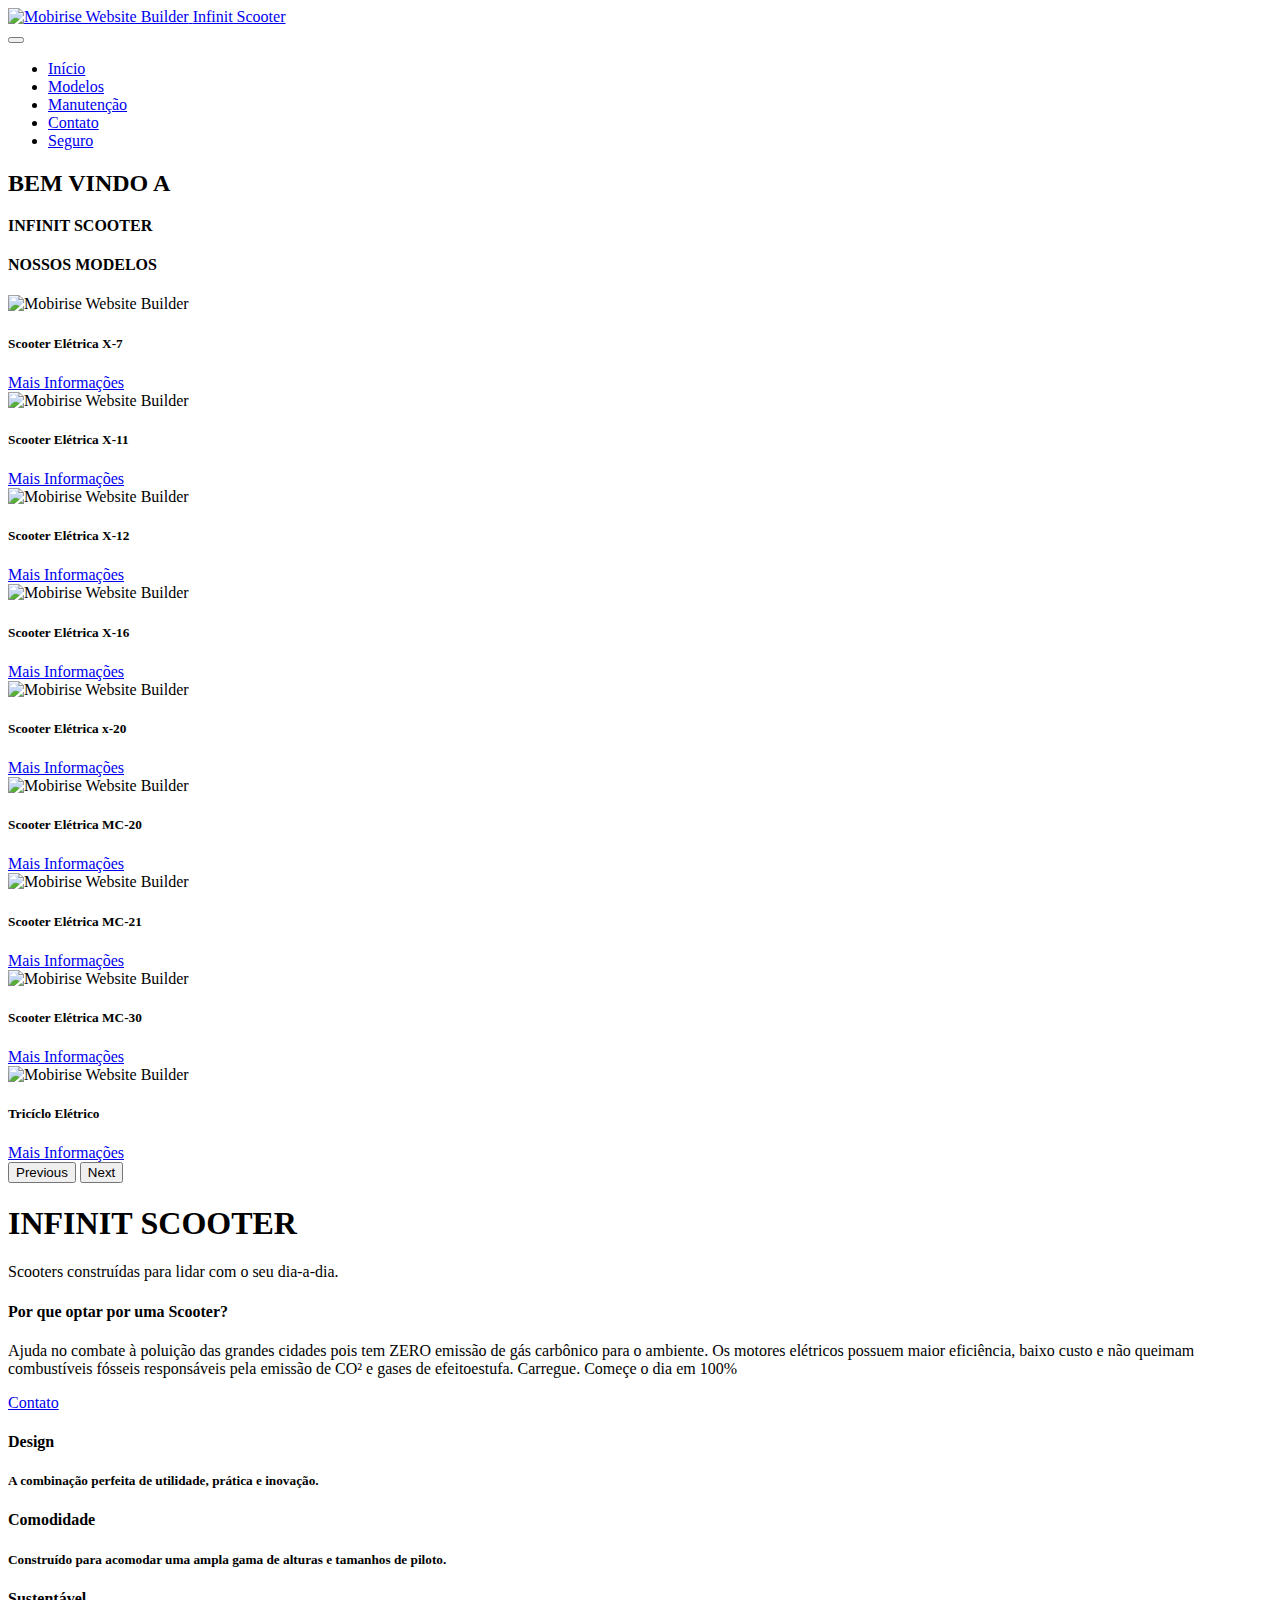
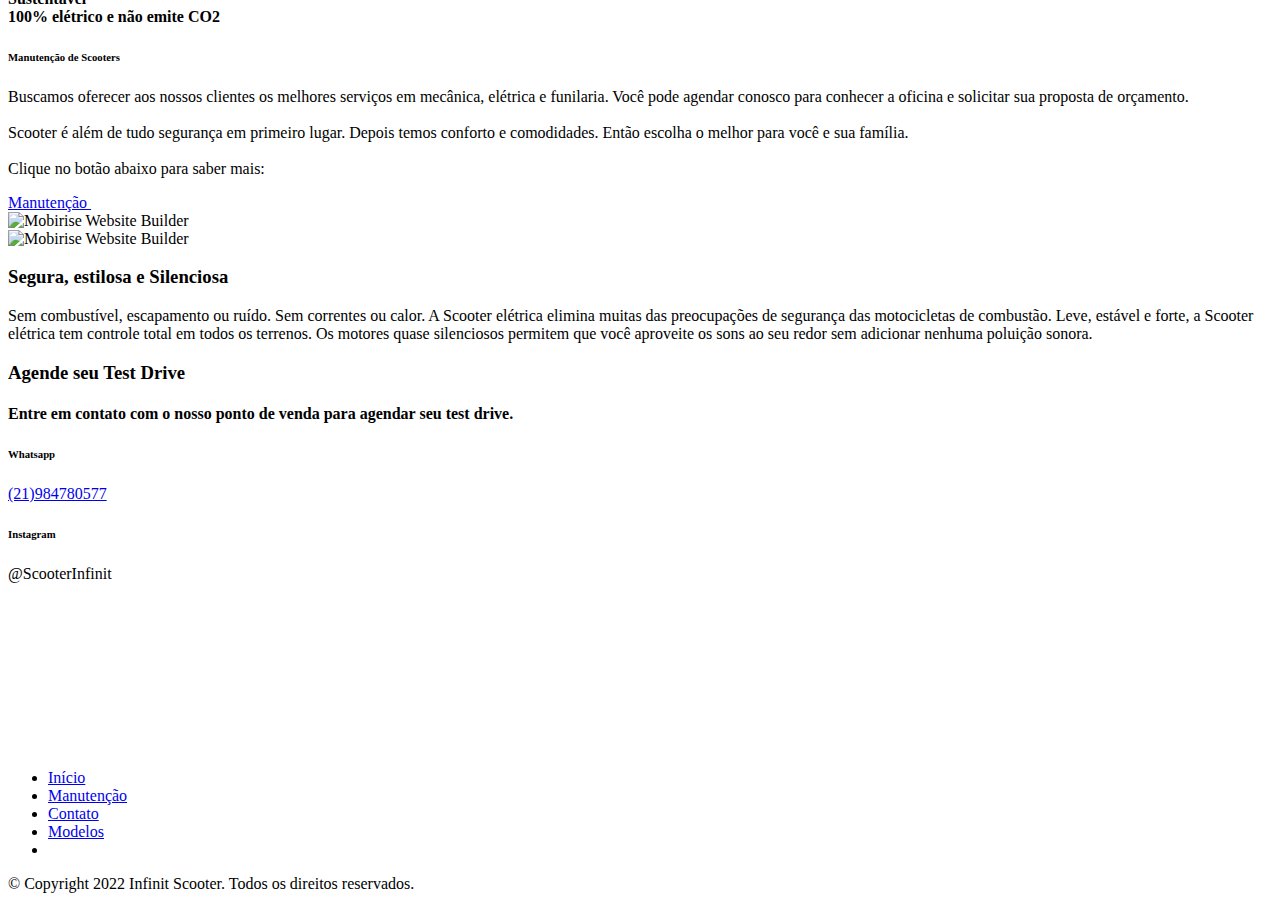
==== index.html @ 5f6ff012 "Add files via upload" ====
<!DOCTYPE html>
<html  >
<head>
  <meta charset="UTF-8">
  <meta http-equiv="X-UA-Compatible" content="IE=edge">
  <meta name="generator" content="Mobirise v5.6.13, mobirise.com">
  <meta name="twitter:card" content="summary_large_image"/>
  <meta name="twitter:image:src" content="">
  <meta property="og:image" content="">
  <meta name="twitter:title" content="Infinit Scooter | Vendas e Consertos">
  <meta name="viewport" content="width=device-width, initial-scale=1, minimum-scale=1">
  <link rel="shortcut icon" href="assets/images/android-icon-121x121.png" type="image/x-icon">
  <meta name="description" content="">
  
  
  <title>Infinit Scooter | Vendas e Consertos</title>
  <link rel="stylesheet" href="assets/web/assets/mobirise-icons2/mobirise2.css">
  <link rel="stylesheet" href="assets/web/assets/mobirise-icons/mobirise-icons.css">
  <link rel="stylesheet" href="assets/bootstrap/css/bootstrap.min.css">
  <link rel="stylesheet" href="assets/bootstrap/css/bootstrap-grid.min.css">
  <link rel="stylesheet" href="assets/bootstrap/css/bootstrap-reboot.min.css">
  <link rel="stylesheet" href="assets/parallax/jarallax.css">
  <link rel="stylesheet" href="assets/animatecss/animate.css">
  <link rel="stylesheet" href="assets/dropdown/css/style.css">
  <link rel="stylesheet" href="assets/socicon/css/styles.css">
  <link rel="stylesheet" href="assets/theme/css/style.css">
  <link rel="preload" href="https://fonts.googleapis.com/css?family=Open+Sans:300,400,500,600,700,800,300i,400i,500i,600i,700i,800i&display=swap" as="style" onload="this.onload=null;this.rel='stylesheet'">
  <noscript><link rel="stylesheet" href="https://fonts.googleapis.com/css?family=Open+Sans:300,400,500,600,700,800,300i,400i,500i,600i,700i,800i&display=swap"></noscript>
  <link rel="preload" href="https://fonts.googleapis.com/css?family=Dosis:200,300,400,500,600,700,800&display=swap" as="style" onload="this.onload=null;this.rel='stylesheet'">
  <noscript><link rel="stylesheet" href="https://fonts.googleapis.com/css?family=Dosis:200,300,400,500,600,700,800&display=swap"></noscript>
  <link rel="preload" as="style" href="assets/mobirise/css/mbr-additional.css"><link rel="stylesheet" href="assets/mobirise/css/mbr-additional.css" type="text/css">
  
  
  
  
</head>
<body>
  
  <section data-bs-version="5.1" class="menu menu3 cid-tmgauwqMKj" once="menu" id="menu3-9u">
    
    <nav class="navbar navbar-dropdown navbar-fixed-top navbar-expand-lg">
        <div class="container-fluid">
            <div class="navbar-brand">
                <span class="navbar-logo">
                    <a href="index.html">
                        <img src="assets/images/android-icon-121x121.png" alt="Mobirise Website Builder" style="height: 3.8rem;">
                    </a>
                </span>
                <span class="navbar-caption-wrap"><a class="navbar-caption text-black text-primary display-7" href="index.html">Infinit Scooter</a></span>
            </div>
            <button class="navbar-toggler" type="button" data-toggle="collapse" data-bs-toggle="collapse" data-target="#navbarSupportedContent" data-bs-target="#navbarSupportedContent" aria-controls="navbarNavAltMarkup" aria-expanded="false" aria-label="Toggle navigation">
                <div class="hamburger">
                    <span></span>
                    <span></span>
                    <span></span>
                    <span></span>
                </div>
            </button>
            <div class="collapse navbar-collapse" id="navbarSupportedContent">
                <ul class="navbar-nav nav-dropdown nav-right" data-app-modern-menu="true"><li class="nav-item"><a class="nav-link link text-black text-primary display-4" href="index.html">Início</a></li><li class="nav-item"><a class="nav-link link text-black text-primary display-4" href="modelos.html">Modelos</a></li>
                    <li class="nav-item"><a class="nav-link link text-black text-primary display-4" href="manutencao.html">Manutenção</a></li>
                    <li class="nav-item"><a class="nav-link link text-black text-primary display-4" href="contato.html">Contato</a>
                    </li><li class="nav-item"><a class="nav-link link text-black text-primary display-4" href="seguro.html">Seguro</a></li></ul>
                <div class="icons-menu">
                    <a class="iconfont-wrapper" href="modelos.html">
                        <span class="p-2 mbr-iconfont mobi-mbri-cart-add mobi-mbri"></span>
                    </a>
                    <a class="iconfont-wrapper" href="https://api.whatsapp.com/send?phone=21984780577&text=Ol%C3%A1%2C%20Gostaria%20de%20Tirar%20Algumas%20D%C3%BAvidas!%20">
                        <span class="p-2 mbr-iconfont socicon-whatsapp socicon"></span>
                    </a>
                    <a class="iconfont-wrapper" href="https://www.instagram.com/scooterinfinit/" target="_blank">
                        <span class="p-2 mbr-iconfont socicon-instagram socicon"></span>
                    </a>
                    
                </div>
                
            </div>
        </div>
    </nav>
</section>

<section data-bs-version="5.1" class="header2 cid-thflBVlGKm mbr-fullscreen" data-bg-video="https://vimeo.com/753649200" id="header2-m">

    

    <div class="mbr-fallback-image disabled"></div>
    <div class="mbr-overlay" style="opacity: 0.3; background-color: rgb(0, 0, 0);"></div>

    <div class="container-fluid">
        <div class="row">
            <div class="col-12 col-lg-5">
                
                <h2 class="mbr-section-subtitle mbr-fonts-style mb-3 display-1"><strong>BEM VINDO A</strong></h2>
                <p class="mbr-text mbr-fonts-style display-1"><strong>INFINIT SCOOTER</strong></p>
                
            </div>
        </div>
    </div>
</section>

<section data-bs-version="5.1" class="slider4 mbr-embla cid-thfmlFxyRv" id="slider4-r">
    
    
    <div class="position-relative text-center">
        <div class="mbr-section-head">
            <h4 class="mbr-section-title mbr-fonts-style align-center mb-0 display-5">
                <strong>NOSSOS MODELOS</strong></h4>
            
        </div>
        <div class="embla mt-4" data-skip-snaps="true" data-align="center" data-contain-scroll="trimSnaps" data-loop="true" data-auto-play="true" data-auto-play-interval="10" data-draggable="true">
            <div class="embla__viewport container-fluid">
                <div class="embla__container">
                    <div class="embla__slide slider-image item active" style="margin-left: 0rem; margin-right: 0rem;">
                        <div class="slide-content">
                            <div class="item-wrapper">
                                <div class="item-img">
                                    <img src="assets/images/3-2-640x640.png" alt="Mobirise Website Builder" data-slide-to="0" data-bs-slide-to="0">
                                </div>
                            </div>
                            <div class="item-content">
                                <h5 class="item-title mbr-fonts-style display-7"><strong>Scooter Elétrica X-7</strong></h5>
                                
                                
                            </div>
                            <div class="mbr-section-btn item-footer mt-2"><a href="Scooter Elétrica X-7.html" class="btn item-btn btn-black display-7">Mais Informações</a></div>
                        </div>
                    </div><div class="embla__slide slider-image item" style="margin-left: 0rem; margin-right: 0rem;">
                        <div class="slide-content">
                            <div class="item-wrapper">
                                <div class="item-img">
                                    <img src="assets/images/7-2-640x640.png" alt="Mobirise Website Builder" data-slide-to="1" data-bs-slide-to="1">
                                </div>
                            </div>
                            <div class="item-content">
                                <h5 class="item-title mbr-fonts-style display-7"><strong>Scooter Elétrica X-11</strong></h5>
                                
                                
                            </div>
                            <div class="mbr-section-btn item-footer mt-2"><a href="Scooter Elétrica X-11.html" class="btn item-btn btn-black display-7">Mais Informações</a></div>
                        </div>
                    </div><div class="embla__slide slider-image item" style="margin-left: 0rem; margin-right: 0rem;">
                        <div class="slide-content">
                            <div class="item-wrapper">
                                <div class="item-img">
                                    <img src="assets/images/8-1-640x640.png" alt="Mobirise Website Builder" data-slide-to="2" data-bs-slide-to="2">
                                </div>
                            </div>
                            <div class="item-content">
                                <h5 class="item-title mbr-fonts-style display-7"><strong>Scooter Elétrica X-12</strong></h5>
                                
                                
                            </div>
                            <div class="mbr-section-btn item-footer mt-2"><a href="Scooter Elétrica X-12.html" class="btn item-btn btn-black display-7">Mais Informações</a></div>
                        </div>
                    </div><div class="embla__slide slider-image item" style="margin-left: 0rem; margin-right: 0rem;">
                        <div class="slide-content">
                            <div class="item-wrapper">
                                <div class="item-img">
                                    <img src="assets/images/design-sem-nome-2-1080x1080.png" alt="Mobirise Website Builder" data-slide-to="3" data-bs-slide-to="3">
                                </div>
                            </div>
                            <div class="item-content">
                                <h5 class="item-title mbr-fonts-style display-7"><strong>Scooter Elétrica X-16</strong></h5>
                                
                                
                            </div>
                            <div class="mbr-section-btn item-footer mt-2"><a href="Scooter elétrica x-16.html" class="btn item-btn btn-black display-7">Mais Informações</a></div>
                        </div>
                    </div><div class="embla__slide slider-image item" style="margin-left: 0rem; margin-right: 0rem;">
                        <div class="slide-content">
                            <div class="item-wrapper">
                                <div class="item-img">
                                    <img src="assets/images/carrossel-640x640.png" alt="Mobirise Website Builder" data-slide-to="4" data-bs-slide-to="4">
                                </div>
                            </div>
                            <div class="item-content">
                                <h5 class="item-title mbr-fonts-style display-7"><strong>Scooter Elétrica x-20</strong></h5>
                                
                                
                            </div>
                            <div class="mbr-section-btn item-footer mt-2"><a href="Scooter Elétrica X-20.html" class="btn item-btn btn-black display-7">Mais Informações</a></div>
                        </div>
                    </div><div class="embla__slide slider-image item" style="margin-left: 0rem; margin-right: 0rem;">
                        <div class="slide-content">
                            <div class="item-wrapper">
                                <div class="item-img">
                                    <img src="assets/images/carrossel-1-640x640.png" alt="Mobirise Website Builder" data-slide-to="5" data-bs-slide-to="5">
                                </div>
                            </div>
                            <div class="item-content">
                                <h5 class="item-title mbr-fonts-style display-7"><strong>Scooter Elétrica MC-20</strong></h5>
                                
                                
                            </div>
                            <div class="mbr-section-btn item-footer mt-2"><a href="Scooter Elétrica MC-20.html" class="btn item-btn btn-black display-7">Mais Informações</a></div>
                        </div>
                    </div><div class="embla__slide slider-image item" style="margin-left: 0rem; margin-right: 0rem;">
                        <div class="slide-content">
                            <div class="item-wrapper">
                                <div class="item-img">
                                    <img src="assets/images/carrossel-2-640x640.png" alt="Mobirise Website Builder" data-slide-to="6" data-bs-slide-to="6">
                                </div>
                            </div>
                            <div class="item-content">
                                <h5 class="item-title mbr-fonts-style display-7"><strong>Scooter Elétrica MC-21</strong></h5>
                                
                                
                            </div>
                            <div class="mbr-section-btn item-footer mt-2"><a href="Scooter Elétrica MC-21.html" class="btn item-btn btn-black display-7">Mais Informações</a></div>
                        </div>
                    </div><div class="embla__slide slider-image item" style="margin-left: 0rem; margin-right: 0rem;">
                        <div class="slide-content">
                            <div class="item-wrapper">
                                <div class="item-img">
                                    <img src="assets/images/design-sem-nome-640x640.png" alt="Mobirise Website Builder" data-slide-to="7" data-bs-slide-to="7">
                                </div>
                            </div>
                            <div class="item-content">
                                <h5 class="item-title mbr-fonts-style display-7"><strong>Scooter Elétrica MC-30</strong></h5>
                                
                                
                            </div>
                            <div class="mbr-section-btn item-footer mt-2"><a href="Scooter Elétrica MC-30.html" class="btn item-btn btn-black display-7">Mais Informações</a></div>
                        </div>
                    </div><div class="embla__slide slider-image item" style="margin-left: 0rem; margin-right: 0rem;">
                        <div class="slide-content">
                            <div class="item-wrapper">
                                <div class="item-img">
                                    <img src="assets/images/carrossel-3-640x640.png" alt="Mobirise Website Builder" data-slide-to="8" data-bs-slide-to="8">
                                </div>
                            </div>
                            <div class="item-content">
                                <h5 class="item-title mbr-fonts-style display-7"><strong>Tricíclo Elétrico</strong></h5>
                                
                                
                            </div>
                            <div class="mbr-section-btn item-footer mt-2"><a href="Triciclo.html" class="btn item-btn btn-black display-7">Mais Informações</a></div>
                        </div>
                    </div>
                    
                    
                    
                </div>
            </div>
            <button class="embla__button embla__button--prev">
                <span class="mobi-mbri mobi-mbri-arrow-prev mbr-iconfont" aria-hidden="true"></span>
                <span class="sr-only visually-hidden visually-hidden">Previous</span>
            </button>
            <button class="embla__button embla__button--next">
                <span class="mobi-mbri mobi-mbri-arrow-next mbr-iconfont" aria-hidden="true"></span>
                <span class="sr-only visually-hidden visually-hidden">Next</span>
            </button>
        </div>
    </div>
</section>

<section data-bs-version="5.1" class="header7 cid-ti6SDFR7Tj mbr-fullscreen mbr-parallax-background" id="header7-65">

    

    
    <div class="mbr-overlay" style="opacity: 0.3; background-color: rgb(0, 0, 0);"></div>

    <div class="text-right container">
        <div class="row">
            <div class="col-12 col-lg-5">
                <h1 class="mbr-section-title mbr-fonts-style mb-3 display-1"><strong>INFINIT&nbsp;</strong><strong>SCOOTER</strong></h1>
                
                <p class="mbr-text mbr-fonts-style display-5">Scooters construídas para lidar com o seu dia-a-dia.</p>
                
            </div>
        </div>
    </div>
</section>

<section data-bs-version="5.1" class="features12 cid-ti742BkW5O" id="features13-66">

    

    
    
    <div class="container">
        <div class="row justify-content-center">
            <div class="col-12 col-lg-6">
                <div class="card-wrapper">
                    <div class="card-box align-left">
                        <h4 class="card-title mbr-fonts-style mb-4 display-1">
                            <strong>Por que optar por uma Scooter?</strong></h4>
                        <p class="mbr-text mbr-fonts-style mb-4 display-7">Ajuda no combate à poluição das grandes cidades pois tem ZERO emissão de gás carbônico para o ambiente. Os motores elétricos possuem maior eficiência, baixo custo e não queimam combustíveis fósseis responsáveis pela emissão de CO² e gases de efeitoestufa. Carregue. Começe o dia em 100%</p>
                        <div class="mbr-section-btn"><a class="btn btn-warning display-4" href="https://api.whatsapp.com/send?phone=21984780577&text=Ol%C3%A1%2C%20Gostaria%20de%20Tirar%20Algumas%20D%C3%BAvidas!%20" target="_blank">Contato</a></div>
                    </div>
                </div>
            </div>
            <div class="col-12 col-lg-6">
                <div class="item mbr-flex">
                    <div class="icon-box">
                        <span class="mbr-iconfont mobi-mbri-growing-chart mobi-mbri" style="color: rgb(255, 225, 97); fill: rgb(255, 225, 97);"></span>
                    </div>
                    <div class="text-box">
                        <h4 class="icon-title mbr-black mbr-fonts-style display-7">
                            <strong>Design</strong></h4>
                        <h5 class="icon-text mbr-black mbr-fonts-style display-4">A combinação perfeita de utilidade, prática e inovação.</h5>
                    </div>
                </div>
                <div class="item mbr-flex">
                    <div class="icon-box">
                        <span class="mbr-iconfont mobi-mbri-edit-2 mobi-mbri" style="color: rgb(255, 225, 97); fill: rgb(255, 225, 97);"></span>
                    </div>
                    <div class="text-box">
                        <h4 class="icon-title mbr-black mbr-fonts-style display-7">
                            <strong>Comodidade</strong></h4>
                        <h5 class="icon-text mbr-black mbr-fonts-style display-4">Construído para acomodar uma ampla gama de alturas e tamanhos de piloto.</h5>
                    </div>
                </div>
                <div class="item mbr-flex">
                    <div class="icon-box">
                        <span class="mbr-iconfont mobi-mbri-globe mobi-mbri" style="color: rgb(255, 225, 97); fill: rgb(255, 225, 97);"></span>
                    </div>
                    <div class="text-box">
                        <h4 class="icon-title mbr-black mbr-fonts-style display-7">
                            <strong>Sustentável</strong><br>100% elétrico e não emite CO2</h4>
                        <h5 class="icon-text mbr-black mbr-fonts-style display-4"><div></div></h5>
                    </div>
                </div>
            </div>
        </div>
    </div>
</section>

<section data-bs-version="5.1" class="features18 cid-thfmeOblBK" id="features19-q">

    

    
    
    <div class="container">
        <div class="row justify-content-center">
            <div class="card col-12 col-lg">
                <div class="card-wrapper">
                    <h6 class="card-title mbr-fonts-style mb-4 display-5"><strong>Manutenção de Scooters</strong></h6>
                    <p class="mbr-text mbr-fonts-style display-7">Buscamos oferecer aos nossos clientes os melhores serviços em mecânica, elétrica e funilaria. Você pode agendar conosco para conhecer a oficina e solicitar sua proposta de orçamento.
<br>
<br>Scooter é além de tudo segurança em primeiro lugar. Depois temos conforto e comodidades. Então escolha o melhor para você e sua família.
<br>
<br>Clique no botão abaixo para saber mais:</p>
                    <div class="mbr-section-btn"><a class="btn btn-warning display-4" href="manutencao.html"><span class="mbri-setting mbr-iconfont mbr-iconfont-btn" style="color: rgb(10, 8, 1);"></span>Manutenção&nbsp;</a></div>
                </div>
            </div>
            <div class="col-12 col-lg-5">
                <div class="image-wrapper">
                    <img src="assets/images/716jhklmfzl.-ac-sx679-679x679.jpg" alt="Mobirise Website Builder">
                </div>
            </div>
        </div>
    </div>
</section>

<section data-bs-version="5.1" class="image1 cid-ti77DA9Vzo" id="image1-68">
    

    
    

    <div>
        <div class="row align-items-center">
            <div class="col-12 col-lg-6">
                <div class="image-wrapper">
                    <img src="assets/images/d-nq-np-893098-mlb41588814934-042020-o-500x500.jpg" alt="Mobirise Website Builder">
                    
                </div>
            </div>
            <div class="col-12 col-lg-4">
                <div class="text-wrapper">
                    <h3 class="mbr-section-title mbr-fonts-style mb-3 display-5"><strong>Segura, estilosa e Silenciosa</strong></h3>
                    <p class="mbr-text mbr-fonts-style display-7">
                        Sem combustível, escapamento ou ruído. Sem correntes ou calor. A Scooter elétrica elimina muitas das preocupações de segurança das motocicletas de combustão. Leve, estável e forte, a Scooter elétrica tem controle total em todos os terrenos.&nbsp;Os motores quase silenciosos permitem que você aproveite os sons ao seu redor sem adicionar nenhuma poluição sonora.</p>
                </div>
            </div>
        </div>
    </div>
</section>

<section data-bs-version="5.1" class="contacts3 map1 cid-tiyXCeeW8g" id="contacts3-8s">

    

    
    
    <div class="container">
        <div class="mbr-section-head">
            <h3 class="mbr-section-title mbr-fonts-style align-center mb-0 display-5">
                <strong>Agende seu Test Drive</strong></h3>
            <h4 class="mbr-section-subtitle mbr-fonts-style align-center mb-0 mt-2 display-2">Entre em contato com o nosso ponto de venda para agendar seu test drive.</h4>
        </div>
        <div class="row justify-content-center mt-4">
            <div class="card col-12 col-md-6">
                <div class="card-wrapper">
                    <div class="image-wrapper">
                        <a href="https://api.whatsapp.com/send?phone=21984780577&text=Ol%C3%A1%2C%20Gostaria%20de%20Tirar%20Algumas%20D%C3%BAvidas!%20"><span class="mbr-iconfont socicon-whatsapp socicon" style="color: rgb(230, 198, 59); fill: rgb(230, 198, 59);"></span></a>
                    </div>
                    <div class="text-wrapper">
                        <h6 class="card-title mbr-fonts-style mb-1 display-5">
                            <strong>Whatsapp</strong></h6>
                        <p class="mbr-text mbr-fonts-style display-7"><a href="https://api.whatsapp.com/send?phone=21984780577&text=Ol%C3%A1%2C%20Gostaria%20de%20Tirar%20Algumas%20D%C3%BAvidas!%20" class="text-black" target="_blank">(21)984780577</a></p>
                    </div>
                </div>
                <div class="card-wrapper">
                    <div class="image-wrapper">
                        <span class="mbr-iconfont socicon-instagram socicon" style="color: rgb(230, 198, 59); fill: rgb(230, 198, 59);"></span>
                    </div>
                    <div class="text-wrapper">
                        <h6 class="card-title mbr-fonts-style mb-1 display-5">
                            <strong>Instagram</strong></h6>
                        <p class="mbr-text mbr-fonts-style display-7">@ScooterInfinit</p>
                    </div>
                </div>
            </div>
            <div class="map-wrapper col-12 col-md-6">
                <div class="google-map"><iframe frameborder="0" style="border:0" src="https://www.google.com/maps/embed/v1/place?key=AIzaSyDk89J4FSunMF33ruMVWJaJht_Ro0kvoXs&amp;q=-22.936117299267167, -43.38261225497747" allowfullscreen=""></iframe></div>
            </div>
        </div>
    </div>
</section>

<section data-bs-version="5.1" class="footer3 cid-tizXRCRn0K" once="footers" id="footer3-94">

    

    

    <div class="container">
        <div class="media-container-row align-center mbr-white">
            <div class="row row-links">
                <ul class="foot-menu">
                    
                    
                    
                    
                    
                <li class="foot-menu-item mbr-fonts-style display-7"><a href="index.html" class="text-info">Início</a></li><li class="foot-menu-item mbr-fonts-style display-7"><a href="manutencao.html" class="text-info">Manutenção</a></li><li class="foot-menu-item mbr-fonts-style display-7"><a href="contato.html" class="text-white">Contato</a></li><li class="foot-menu-item mbr-fonts-style display-7"><a href="modelos.html" class="text-white">Modelos</a></li><li class="foot-menu-item mbr-fonts-style display-7"></li></ul>
            </div>
            <div class="row social-row">
                <div class="social-list align-right pb-2">
                    
                    
                    
                    
                    
                    
                <div class="soc-item">
                        <a href="https://api.whatsapp.com/send?phone=21984780577&text=Ol%C3%A1%2C%20Gostaria%20de%20Tirar%20Algumas%20D%C3%BAvidas!%20" target="_blank">
                            <span class="mbr-iconfont mbr-iconfont-social socicon-whatsapp socicon" style="color: rgb(230, 198, 59); fill: rgb(230, 198, 59);"></span>
                        </a>
                    </div><div class="soc-item">
                        <a href="https://www.instagram.com/scooterinfinit/" target="_blank">
                            <span class="mbr-iconfont mbr-iconfont-social socicon-instagram socicon" style="color: rgb(230, 198, 59); fill: rgb(230, 198, 59);"></span>
                        </a>
                    </div></div>
            </div>
            <div class="row row-copirayt">
                <p class="mbr-text mb-0 mbr-fonts-style mbr-white align-center display-7">
                    © Copyright 2022 Infinit Scooter. Todos os direitos reservados.
                </p>
            </div>
        </div>
    </div>
    <section class="display-7" >

        <a href="https://mobiri.se/286851e" >
        <p style="margin: 0;text-align: center;" class="display-7"></p>
        <a href="https://mobirise.com/%22%3E%22%3E
    </section>

    <script src="assets/bootstrap/js/bootstrap.bundle.min.js"></script>
    <script src="assets/parallax/jarallax.js"></script>
    <script src="assets/smoothscroll/smooth-scroll.js"></script>
    <script src="assets/ytplayer/index.js"></script>
    <script src="assets/vimeoplayer/player.js"></script>
    <script src="assets/dropdown/js/navbar-dropdown.js"></script>
    <script src="assets/embla/embla.min.js"></script>
    <script src="assets/embla/script.js"></script>
    <script src="assets/theme/js/script.js"></script>
    <script src="assets/bootstrap/js/bootstrap.bundle.min.js"></script>

</body>

</html>
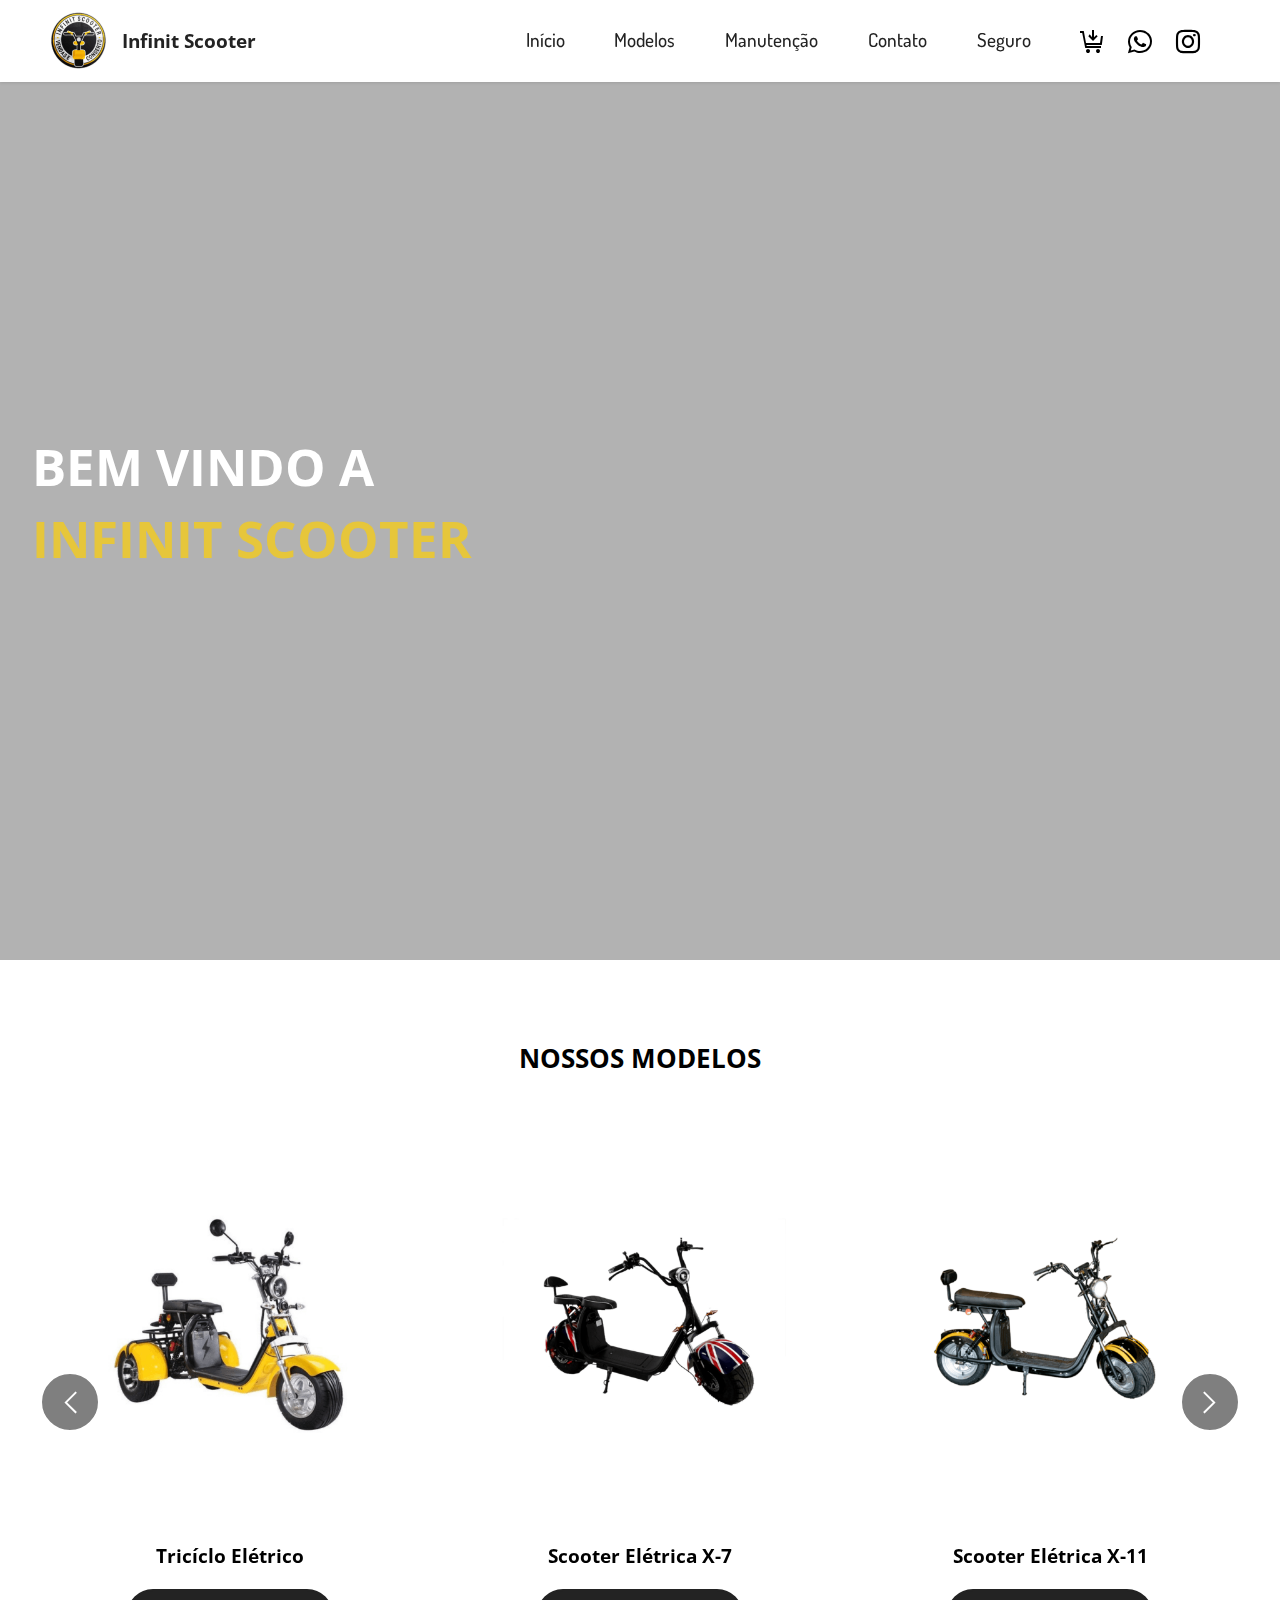
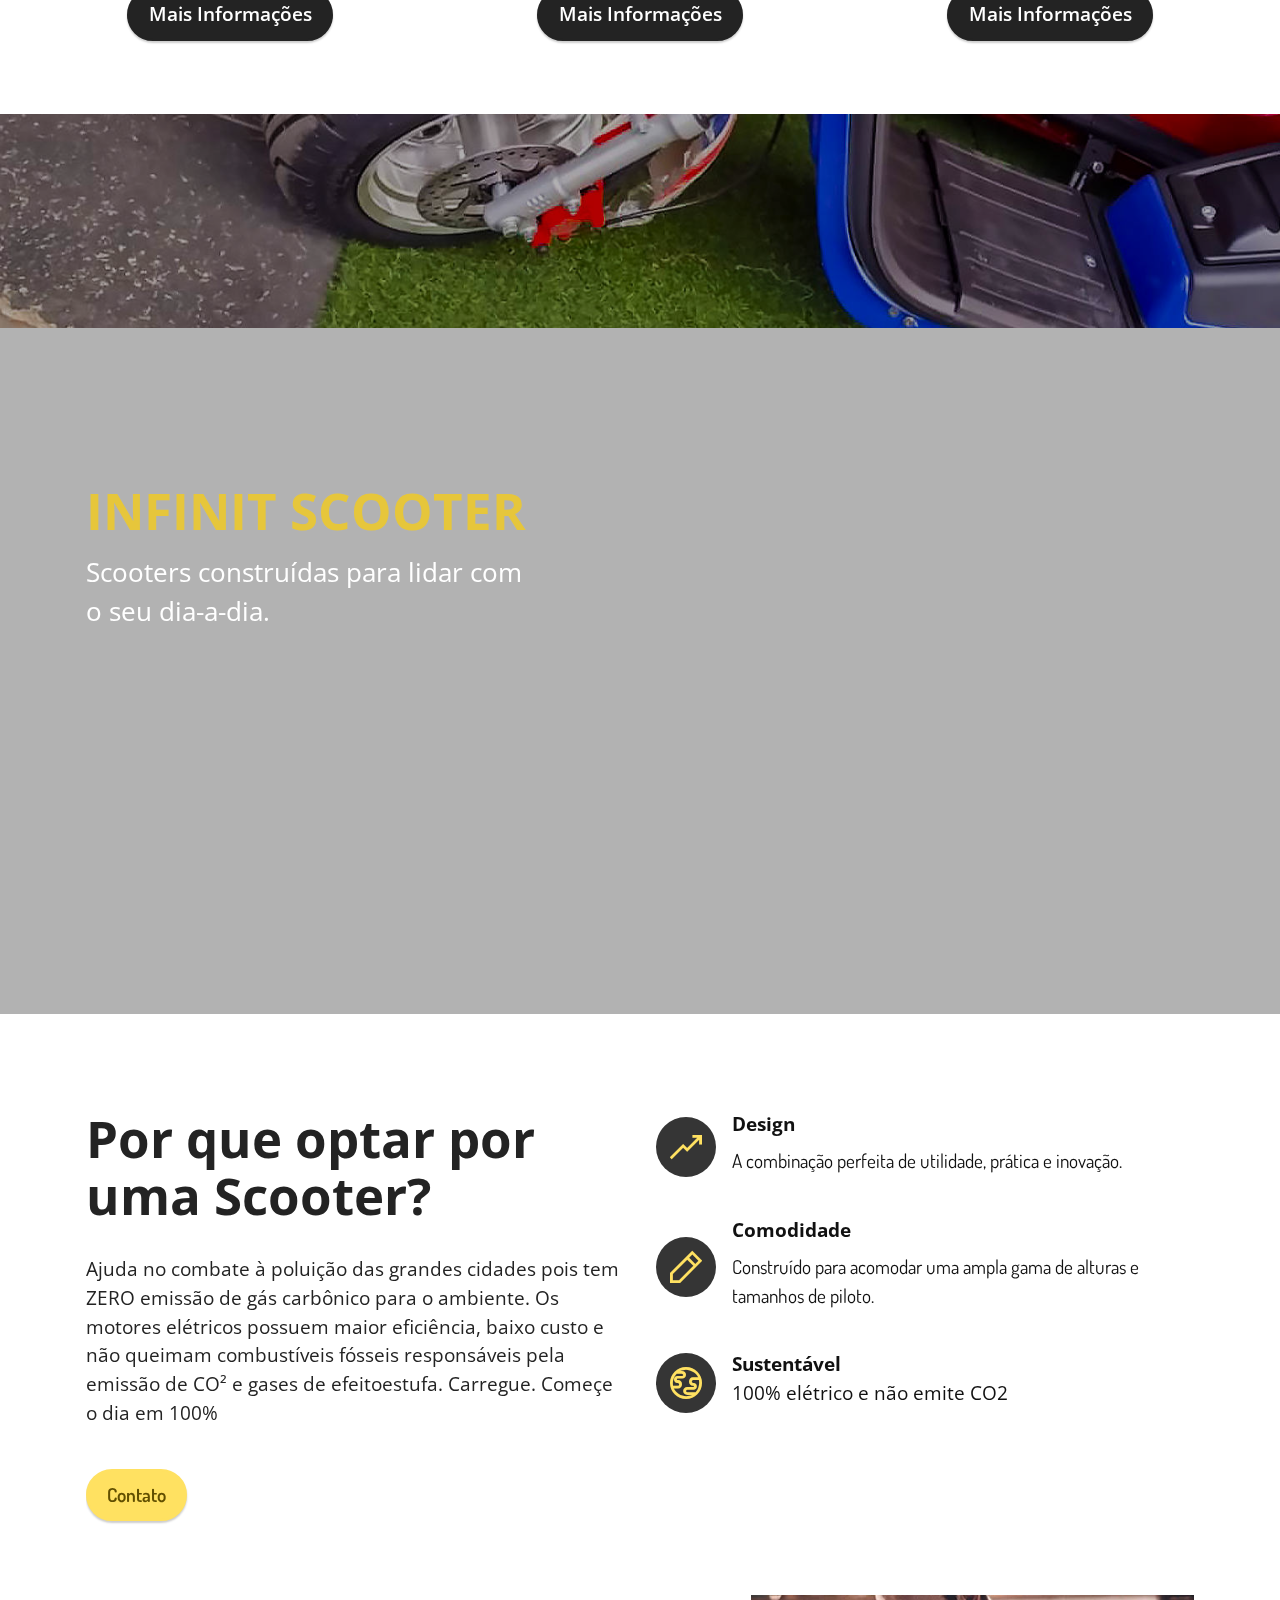
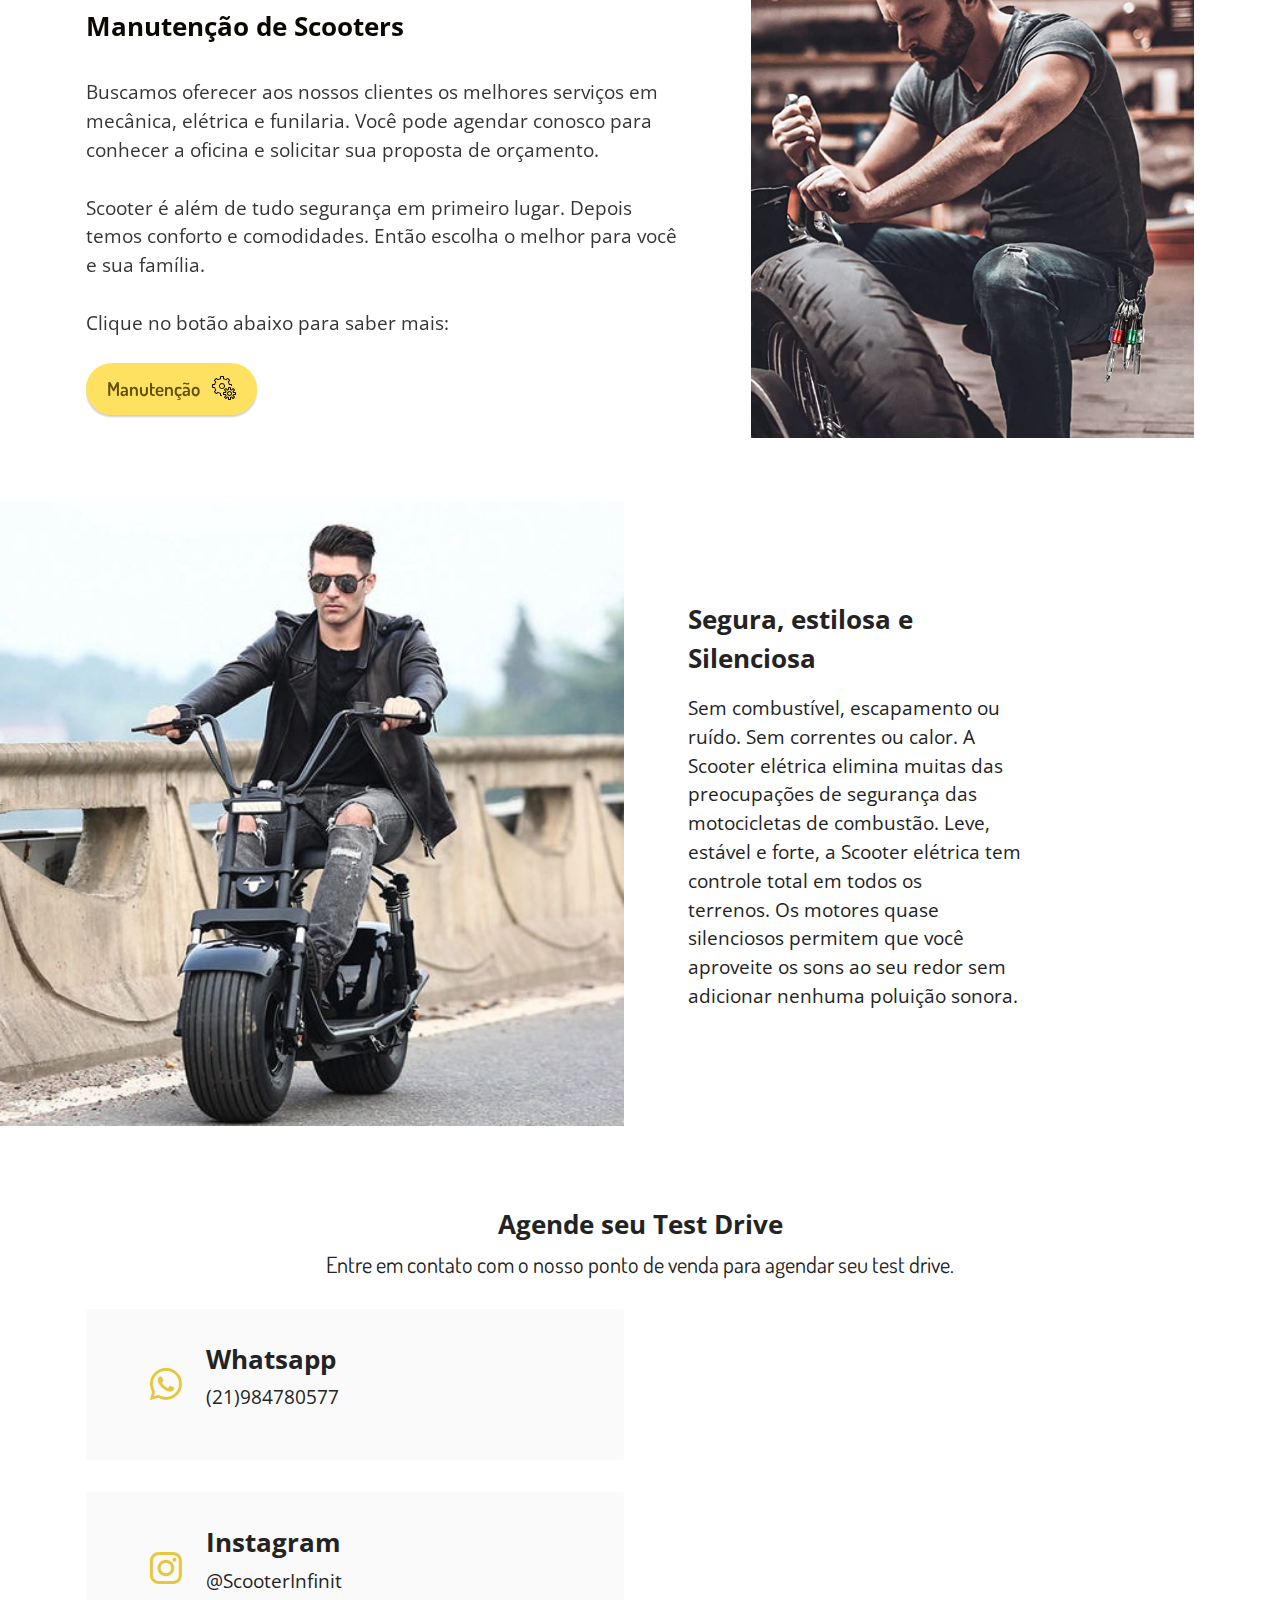
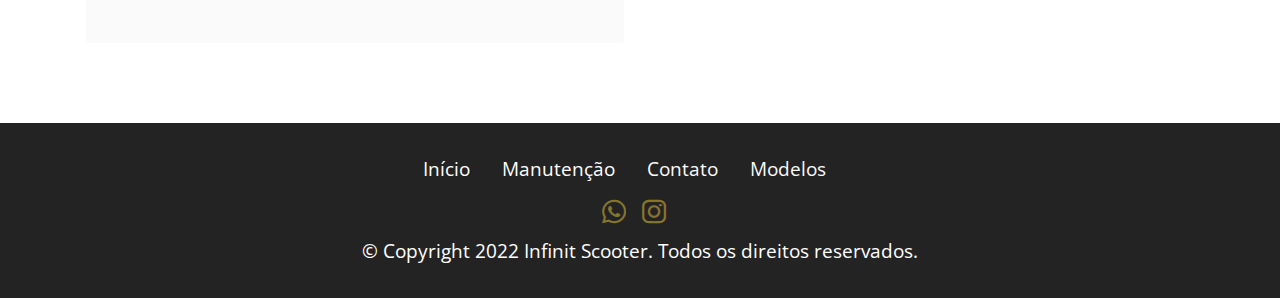
==== commit bf7e3f9d: "Update index.html" ====
--- a/index.html
+++ b/index.html
@@ -29,7 +29,34 @@
   <link rel="preload" href="https://fonts.googleapis.com/css?family=Dosis:200,300,400,500,600,700,800&display=swap" as="style" onload="this.onload=null;this.rel='stylesheet'">
   <noscript><link rel="stylesheet" href="https://fonts.googleapis.com/css?family=Dosis:200,300,400,500,600,700,800&display=swap"></noscript>
   <link rel="preload" as="style" href="assets/mobirise/css/mbr-additional.css"><link rel="stylesheet" href="assets/mobirise/css/mbr-additional.css" type="text/css">
-  
+  <!-- Start of Async Drift Code -->
+<script>
+"use strict";
+
+!function() {
+  var t = window.driftt = window.drift = window.driftt || [];
+  if (!t.init) {
+    if (t.invoked) return void (window.console && console.error && console.error("Drift snippet included twice."));
+    t.invoked = !0, t.methods = [ "identify", "config", "track", "reset", "debug", "show", "ping", "page", "hide", "off", "on" ], 
+    t.factory = function(e) {
+      return function() {
+        var n = Array.prototype.slice.call(arguments);
+        return n.unshift(e), t.push(n), t;
+      };
+    }, t.methods.forEach(function(e) {
+      t[e] = t.factory(e);
+    }), t.load = function(t) {
+      var e = 3e5, n = Math.ceil(new Date() / e) * e, o = document.createElement("script");
+      o.type = "text/javascript", o.async = !0, o.crossorigin = "anonymous", o.src = "https://js.driftt.com/include/" + n + "/" + t + ".js";
+      var i = document.getElementsByTagName("script")[0];
+      i.parentNode.insertBefore(o, i);
+    };
+  }
+}();
+drift.SNIPPET_VERSION = '0.3.1';
+drift.load('cwwneymirr89');
+</script>
+<!-- End of Async Drift Code -->
   
   
   
@@ -484,4 +511,4 @@
 
 </body>
 
-</html>+</html>
--- a/assets/web/assets/mobirise-icons2/mobirise2.css
+++ b/assets/web/assets/mobirise-icons2/mobirise2.css
@@ -0,0 +1,498 @@
+@font-face {
+  font-family: 'Moririse2';
+  font-display: swap;
+  src:  url('mobirise2.eot?f2bix4');
+  src:  url('mobirise2.eot?f2bix4#iefix') format('embedded-opentype'),
+    url('mobirise2.ttf?f2bix4') format('truetype'),
+    url('mobirise2.woff?f2bix4') format('woff'),
+    url('mobirise2.svg?f2bix4#mobirise2') format('svg');
+  font-weight: normal;
+  font-style: normal;
+}
+
+[class^="mobi-"], [class*=" mobi-"] {
+  /* use !important to prevent issues with browser extensions that change fonts */
+  font-family: 'Moririse2' !important;
+  speak: none;
+  font-style: normal;
+  font-weight: normal;
+  font-variant: normal;
+  text-transform: none;
+  line-height: 1;
+
+  /* Better Font Rendering =========== */
+  -webkit-font-smoothing: antialiased;
+  -moz-osx-font-smoothing: grayscale;
+}
+
+.mobi-mbri-add-submenu:before {
+  content: "\e900";
+}
+.mobi-mbri-alert:before {
+  content: "\e901";
+}
+.mobi-mbri-align-center:before {
+  content: "\e902";
+}
+.mobi-mbri-align-justify:before {
+  content: "\e903";
+}
+.mobi-mbri-align-left:before {
+  content: "\e904";
+}
+.mobi-mbri-align-right:before {
+  content: "\e905";
+}
+.mobi-mbri-android:before {
+  content: "\e906";
+}
+.mobi-mbri-apple:before {
+  content: "\e907";
+}
+.mobi-mbri-arrow-down:before {
+  content: "\e908";
+}
+.mobi-mbri-arrow-next:before {
+  content: "\e909";
+}
+.mobi-mbri-arrow-prev:before {
+  content: "\e90a";
+}
+.mobi-mbri-arrow-up:before {
+  content: "\e90b";
+}
+.mobi-mbri-bold:before {
+  content: "\e90c";
+}
+.mobi-mbri-bookmark:before {
+  content: "\e90d";
+}
+.mobi-mbri-bootstrap:before {
+  content: "\e90e";
+}
+.mobi-mbri-briefcase:before {
+  content: "\e90f";
+}
+.mobi-mbri-browse:before {
+  content: "\e910";
+}
+.mobi-mbri-bulleted-list:before {
+  content: "\e911";
+}
+.mobi-mbri-calendar:before {
+  content: "\e912";
+}
+.mobi-mbri-camera:before {
+  content: "\e913";
+}
+.mobi-mbri-cart-add:before {
+  content: "\e914";
+}
+.mobi-mbri-cart-full:before {
+  content: "\e915";
+}
+.mobi-mbri-cash:before {
+  content: "\e916";
+}
+.mobi-mbri-change-style:before {
+  content: "\e917";
+}
+.mobi-mbri-chat:before {
+  content: "\e918";
+}
+.mobi-mbri-clock:before {
+  content: "\e919";
+}
+.mobi-mbri-close:before {
+  content: "\e91a";
+}
+.mobi-mbri-cloud:before {
+  content: "\e91b";
+}
+.mobi-mbri-code:before {
+  content: "\e91c";
+}
+.mobi-mbri-contact-form:before {
+  content: "\e91d";
+}
+.mobi-mbri-credit-card:before {
+  content: "\e91e";
+}
+.mobi-mbri-cursor-click:before {
+  content: "\e91f";
+}
+.mobi-mbri-cust-feedback:before {
+  content: "\e920";
+}
+.mobi-mbri-database:before {
+  content: "\e921";
+}
+.mobi-mbri-delivery:before {
+  content: "\e922";
+}
+.mobi-mbri-desktop:before {
+  content: "\e923";
+}
+.mobi-mbri-devices:before {
+  content: "\e924";
+}
+.mobi-mbri-down:before {
+  content: "\e925";
+}
+.mobi-mbri-download-2:before {
+  content: "\e926";
+}
+.mobi-mbri-download:before {
+  content: "\e927";
+}
+.mobi-mbri-drag-n-drop-2:before {
+  content: "\e928";
+}
+.mobi-mbri-drag-n-drop:before {
+  content: "\e929";
+}
+.mobi-mbri-edit-2:before {
+  content: "\e92a";
+}
+.mobi-mbri-edit:before {
+  content: "\e92b";
+}
+.mobi-mbri-error:before {
+  content: "\e92c";
+}
+.mobi-mbri-extension:before {
+  content: "\e92d";
+}
+.mobi-mbri-features:before {
+  content: "\e92e";
+}
+.mobi-mbri-file:before {
+  content: "\e92f";
+}
+.mobi-mbri-flag:before {
+  content: "\e930";
+}
+.mobi-mbri-folder:before {
+  content: "\e931";
+}
+.mobi-mbri-gift:before {
+  content: "\e932";
+}
+.mobi-mbri-github:before {
+  content: "\e933";
+}
+.mobi-mbri-globe-2:before {
+  content: "\e934";
+}
+.mobi-mbri-globe:before {
+  content: "\e935";
+}
+.mobi-mbri-growing-chart:before {
+  content: "\e936";
+}
+.mobi-mbri-hearth:before {
+  content: "\e937";
+}
+.mobi-mbri-help:before {
+  content: "\e938";
+}
+.mobi-mbri-home:before {
+  content: "\e939";
+}
+.mobi-mbri-hot-cup:before {
+  content: "\e93a";
+}
+.mobi-mbri-idea:before {
+  content: "\e93b";
+}
+.mobi-mbri-image-gallery:before {
+  content: "\e93c";
+}
+.mobi-mbri-image-slider:before {
+  content: "\e93d";
+}
+.mobi-mbri-info:before {
+  content: "\e93e";
+}
+.mobi-mbri-italic:before {
+  content: "\e93f";
+}
+.mobi-mbri-key:before {
+  content: "\e940";
+}
+.mobi-mbri-laptop:before {
+  content: "\e941";
+}
+.mobi-mbri-layers:before {
+  content: "\e942";
+}
+.mobi-mbri-left-right:before {
+  content: "\e943";
+}
+.mobi-mbri-left:before {
+  content: "\e944";
+}
+.mobi-mbri-letter:before {
+  content: "\e945";
+}
+.mobi-mbri-like:before {
+  content: "\e946";
+}
+.mobi-mbri-link:before {
+  content: "\e947";
+}
+.mobi-mbri-lock:before {
+  content: "\e948";
+}
+.mobi-mbri-login:before {
+  content: "\e949";
+}
+.mobi-mbri-logout:before {
+  content: "\e94a";
+}
+.mobi-mbri-magic-stick:before {
+  content: "\e94b";
+}
+.mobi-mbri-map-pin:before {
+  content: "\e94c";
+}
+.mobi-mbri-menu:before {
+  content: "\e94d";
+}
+.mobi-mbri-mobile-2:before {
+  content: "\e94e";
+}
+.mobi-mbri-mobile-horizontal:before {
+  content: "\e94f";
+}
+.mobi-mbri-mobile:before {
+  content: "\e950";
+}
+.mobi-mbri-mobirise:before {
+  content: "\e951";
+}
+.mobi-mbri-more-horizontal:before {
+  content: "\e952";
+}
+.mobi-mbri-more-vertical:before {
+  content: "\e953";
+}
+.mobi-mbri-music:before {
+  content: "\e954";
+}
+.mobi-mbri-new-file:before {
+  content: "\e955";
+}
+.mobi-mbri-numbered-list:before {
+  content: "\e956";
+}
+.mobi-mbri-opened-folder:before {
+  content: "\e957";
+}
+.mobi-mbri-pages:before {
+  content: "\e958";
+}
+.mobi-mbri-paper-plane:before {
+  content: "\e959";
+}
+.mobi-mbri-paperclip:before {
+  content: "\e95a";
+}
+.mobi-mbri-phone:before {
+  content: "\e95b";
+}
+.mobi-mbri-photo:before {
+  content: "\e95c";
+}
+.mobi-mbri-photos:before {
+  content: "\e95d";
+}
+.mobi-mbri-pin:before {
+  content: "\e95e";
+}
+.mobi-mbri-play:before {
+  content: "\e95f";
+}
+.mobi-mbri-plus:before {
+  content: "\e960";
+}
+.mobi-mbri-preview:before {
+  content: "\e961";
+}
+.mobi-mbri-print:before {
+  content: "\e962";
+}
+.mobi-mbri-protect:before {
+  content: "\e963";
+}
+.mobi-mbri-question:before {
+  content: "\e964";
+}
+.mobi-mbri-quote-left:before {
+  content: "\e965";
+}
+.mobi-mbri-quote-right:before {
+  content: "\e966";
+}
+.mobi-mbri-redo:before {
+  content: "\e967";
+}
+.mobi-mbri-refresh:before {
+  content: "\e968";
+}
+.mobi-mbri-responsive-2:before {
+  content: "\e969";
+}
+.mobi-mbri-responsive:before {
+  content: "\e96a";
+}
+.mobi-mbri-right:before {
+  content: "\e96b";
+}
+.mobi-mbri-rocket:before {
+  content: "\e96c";
+}
+.mobi-mbri-sad-face:before {
+  content: "\e96d";
+}
+.mobi-mbri-sale:before {
+  content: "\e96e";
+}
+.mobi-mbri-save:before {
+  content: "\e96f";
+}
+.mobi-mbri-search:before {
+  content: "\e970";
+}
+.mobi-mbri-setting-2:before {
+  content: "\e971";
+}
+.mobi-mbri-setting-3:before {
+  content: "\e972";
+}
+.mobi-mbri-setting:before {
+  content: "\e973";
+}
+.mobi-mbri-share:before {
+  content: "\e974";
+}
+.mobi-mbri-shopping-bag:before {
+  content: "\e975";
+}
+.mobi-mbri-shopping-basket:before {
+  content: "\e976";
+}
+.mobi-mbri-shopping-cart:before {
+  content: "\e977";
+}
+.mobi-mbri-sites:before {
+  content: "\e978";
+}
+.mobi-mbri-smile-face:before {
+  content: "\e979";
+}
+.mobi-mbri-speed:before {
+  content: "\e97a";
+}
+.mobi-mbri-star:before {
+  content: "\e97b";
+}
+.mobi-mbri-success:before {
+  content: "\e97c";
+}
+.mobi-mbri-sun:before {
+  content: "\e97d";
+}
+.mobi-mbri-sun2:before {
+  content: "\e97e";
+}
+.mobi-mbri-tablet-vertical:before {
+  content: "\e97f";
+}
+.mobi-mbri-tablet:before {
+  content: "\e980";
+}
+.mobi-mbri-target:before {
+  content: "\e981";
+}
+.mobi-mbri-timer:before {
+  content: "\e982";
+}
+.mobi-mbri-to-ftp:before {
+  content: "\e983";
+}
+.mobi-mbri-to-local-drive:before {
+  content: "\e984";
+}
+.mobi-mbri-touch-swipe:before {
+  content: "\e985";
+}
+.mobi-mbri-touch:before {
+  content: "\e986";
+}
+.mobi-mbri-trash:before {
+  content: "\e987";
+}
+.mobi-mbri-underline:before {
+  content: "\e988";
+}
+.mobi-mbri-undo:before {
+  content: "\e989";
+}
+.mobi-mbri-unlink:before {
+  content: "\e98a";
+}
+.mobi-mbri-unlock:before {
+  content: "\e98b";
+}
+.mobi-mbri-up-down:before {
+  content: "\e98c";
+}
+.mobi-mbri-up:before {
+  content: "\e98d";
+}
+.mobi-mbri-update:before {
+  content: "\e98e";
+}
+.mobi-mbri-upload-2:before {
+  content: "\e98f";
+}
+.mobi-mbri-upload:before {
+  content: "\e990";
+}
+.mobi-mbri-user-2:before {
+  content: "\e991";
+}
+.mobi-mbri-user:before {
+  content: "\e992";
+}
+.mobi-mbri-users:before {
+  content: "\e993";
+}
+.mobi-mbri-video-play:before {
+  content: "\e994";
+}
+.mobi-mbri-video:before {
+  content: "\e995";
+}
+.mobi-mbri-watch:before {
+  content: "\e996";
+}
+.mobi-mbri-website-theme-2:before {
+  content: "\e997";
+}
+.mobi-mbri-website-theme:before {
+  content: "\e998";
+}
+.mobi-mbri-wifi:before {
+  content: "\e999";
+}
+.mobi-mbri-windows:before {
+  content: "\e99a";
+}
+.mobi-mbri-zoom-in:before {
+  content: "\e99b";
+}
+.mobi-mbri-zoom-out:before {
+  content: "\e99c";
+}
--- a/assets/web/assets/mobirise-icons/mobirise-icons.css
+++ b/assets/web/assets/mobirise-icons/mobirise-icons.css
@@ -0,0 +1,477 @@
+@font-face {
+  font-family: 'MobiriseIcons';
+  src:  url('mobirise-icons.eot?spat4u');
+  src:  url('mobirise-icons.eot?spat4u#iefix') format('embedded-opentype'),
+    url('mobirise-icons.ttf?spat4u') format('truetype'),
+    url('mobirise-icons.woff?spat4u') format('woff'),
+    url('mobirise-icons.svg?spat4u#MobiriseIcons') format('svg');
+  font-weight: normal;
+  font-style: normal;
+  font-display: swap;
+}
+
+[class^="mbri-"], [class*=" mbri-"] {
+  /* use !important to prevent issues with browser extensions that change fonts */
+  font-family: MobiriseIcons !important;
+  speak: none;
+  font-style: normal;
+  font-weight: normal;
+  font-variant: normal;
+  text-transform: none;
+  line-height: 1;
+
+  /* Better Font Rendering =========== */
+  -webkit-font-smoothing: antialiased;
+  -moz-osx-font-smoothing: grayscale;
+}
+
+.mbri-add-submenu:before {
+  content: "\e900";
+}
+.mbri-alert:before {
+  content: "\e901";
+}
+.mbri-align-center:before {
+  content: "\e902";
+}
+.mbri-align-justify:before {
+  content: "\e903";
+}
+.mbri-align-left:before {
+  content: "\e904";
+}
+.mbri-align-right:before {
+  content: "\e905";
+}
+.mbri-android:before {
+  content: "\e906";
+}
+.mbri-apple:before {
+  content: "\e907";
+}
+.mbri-arrow-down:before {
+  content: "\e908";
+}
+.mbri-arrow-next:before {
+  content: "\e909";
+}
+.mbri-arrow-prev:before {
+  content: "\e90a";
+}
+.mbri-arrow-up:before {
+  content: "\e90b";
+}
+.mbri-bold:before {
+  content: "\e90c";
+}
+.mbri-bookmark:before {
+  content: "\e90d";
+}
+.mbri-bootstrap:before {
+  content: "\e90e";
+}
+.mbri-briefcase:before {
+  content: "\e90f";
+}
+.mbri-browse:before {
+  content: "\e910";
+}
+.mbri-bulleted-list:before {
+  content: "\e911";
+}
+.mbri-calendar:before {
+  content: "\e912";
+}
+.mbri-camera:before {
+  content: "\e913";
+}
+.mbri-cart-add:before {
+  content: "\e914";
+}
+.mbri-cart-full:before {
+  content: "\e915";
+}
+.mbri-cash:before {
+  content: "\e916";
+}
+.mbri-change-style:before {
+  content: "\e917";
+}
+.mbri-chat:before {
+  content: "\e918";
+}
+.mbri-clock:before {
+  content: "\e919";
+}
+.mbri-close:before {
+  content: "\e91a";
+}
+.mbri-cloud:before {
+  content: "\e91b";
+}
+.mbri-code:before {
+  content: "\e91c";
+}
+.mbri-contact-form:before {
+  content: "\e91d";
+}
+.mbri-credit-card:before {
+  content: "\e91e";
+}
+.mbri-cursor-click:before {
+  content: "\e91f";
+}
+.mbri-cust-feedback:before {
+  content: "\e920";
+}
+.mbri-database:before {
+  content: "\e921";
+}
+.mbri-delivery:before {
+  content: "\e922";
+}
+.mbri-desktop:before {
+  content: "\e923";
+}
+.mbri-devices:before {
+  content: "\e924";
+}
+.mbri-down:before {
+  content: "\e925";
+}
+.mbri-download:before {
+  content: "\e989";
+}
+.mbri-drag-n-drop:before {
+  content: "\e927";
+}
+.mbri-drag-n-drop2:before {
+  content: "\e928";
+}
+.mbri-edit:before {
+  content: "\e929";
+}
+.mbri-edit2:before {
+  content: "\e92a";
+}
+.mbri-error:before {
+  content: "\e92b";
+}
+.mbri-extension:before {
+  content: "\e92c";
+}
+.mbri-features:before {
+  content: "\e92d";
+}
+.mbri-file:before {
+  content: "\e92e";
+}
+.mbri-flag:before {
+  content: "\e92f";
+}
+.mbri-folder:before {
+  content: "\e930";
+}
+.mbri-gift:before {
+  content: "\e931";
+}
+.mbri-github:before {
+  content: "\e932";
+}
+.mbri-globe:before {
+  content: "\e933";
+}
+.mbri-globe-2:before {
+  content: "\e934";
+}
+.mbri-growing-chart:before {
+  content: "\e935";
+}
+.mbri-hearth:before {
+  content: "\e936";
+}
+.mbri-help:before {
+  content: "\e937";
+}
+.mbri-home:before {
+  content: "\e938";
+}
+.mbri-hot-cup:before {
+  content: "\e939";
+}
+.mbri-idea:before {
+  content: "\e93a";
+}
+.mbri-image-gallery:before {
+  content: "\e93b";
+}
+.mbri-image-slider:before {
+  content: "\e93c";
+}
+.mbri-info:before {
+  content: "\e93d";
+}
+.mbri-italic:before {
+  content: "\e93e";
+}
+.mbri-key:before {
+  content: "\e93f";
+}
+.mbri-laptop:before {
+  content: "\e940";
+}
+.mbri-layers:before {
+  content: "\e941";
+}
+.mbri-left-right:before {
+  content: "\e942";
+}
+.mbri-left:before {
+  content: "\e943";
+}
+.mbri-letter:before {
+  content: "\e944";
+}
+.mbri-like:before {
+  content: "\e945";
+}
+.mbri-link:before {
+  content: "\e946";
+}
+.mbri-lock:before {
+  content: "\e947";
+}
+.mbri-login:before {
+  content: "\e948";
+}
+.mbri-logout:before {
+  content: "\e949";
+}
+.mbri-magic-stick:before {
+  content: "\e94a";
+}
+.mbri-map-pin:before {
+  content: "\e94b";
+}
+.mbri-menu:before {
+  content: "\e94c";
+}
+.mbri-mobile:before {
+  content: "\e94d";
+}
+.mbri-mobile2:before {
+  content: "\e94e";
+}
+.mbri-mobirise:before {
+  content: "\e94f";
+}
+.mbri-more-horizontal:before {
+  content: "\e950";
+}
+.mbri-more-vertical:before {
+  content: "\e951";
+}
+.mbri-music:before {
+  content: "\e952";
+}
+.mbri-new-file:before {
+  content: "\e953";
+}
+.mbri-numbered-list:before {
+  content: "\e954";
+}
+.mbri-opened-folder:before {
+  content: "\e955";
+}
+.mbri-pages:before {
+  content: "\e956";
+}
+.mbri-paper-plane:before {
+  content: "\e957";
+}
+.mbri-paperclip:before {
+  content: "\e958";
+}
+.mbri-photo:before {
+  content: "\e959";
+}
+.mbri-photos:before {
+  content: "\e95a";
+}
+.mbri-pin:before {
+  content: "\e95b";
+}
+.mbri-play:before {
+  content: "\e95c";
+}
+.mbri-plus:before {
+  content: "\e95d";
+}
+.mbri-preview:before {
+  content: "\e95e";
+}
+.mbri-print:before {
+  content: "\e95f";
+}
+.mbri-protect:before {
+  content: "\e960";
+}
+.mbri-question:before {
+  content: "\e961";
+}
+.mbri-quote-left:before {
+  content: "\e962";
+}
+.mbri-quote-right:before {
+  content: "\e963";
+}
+.mbri-refresh:before {
+  content: "\e964";
+}
+.mbri-responsive:before {
+  content: "\e965";
+}
+.mbri-right:before {
+  content: "\e966";
+}
+.mbri-rocket:before {
+  content: "\e967";
+}
+.mbri-sad-face:before {
+  content: "\e968";
+}
+.mbri-sale:before {
+  content: "\e969";
+}
+.mbri-save:before {
+  content: "\e96a";
+}
+.mbri-search:before {
+  content: "\e96b";
+}
+.mbri-setting:before {
+  content: "\e96c";
+}
+.mbri-setting2:before {
+  content: "\e96d";
+}
+.mbri-setting3:before {
+  content: "\e96e";
+}
+.mbri-share:before {
+  content: "\e96f";
+}
+.mbri-shopping-bag:before {
+  content: "\e970";
+}
+.mbri-shopping-basket:before {
+  content: "\e971";
+}
+.mbri-shopping-cart:before {
+  content: "\e972";
+}
+.mbri-sites:before {
+  content: "\e973";
+}
+.mbri-smile-face:before {
+  content: "\e974";
+}
+.mbri-speed:before {
+  content: "\e975";
+}
+.mbri-star:before {
+  content: "\e976";
+}
+.mbri-success:before {
+  content: "\e977";
+}
+.mbri-sun:before {
+  content: "\e978";
+}
+.mbri-sun2:before {
+  content: "\e979";
+}
+.mbri-tablet:before {
+  content: "\e97a";
+}
+.mbri-tablet-vertical:before {
+  content: "\e97b";
+}
+.mbri-target:before {
+  content: "\e97c";
+}
+.mbri-timer:before {
+  content: "\e97d";
+}
+.mbri-to-ftp:before {
+  content: "\e97e";
+}
+.mbri-to-local-drive:before {
+  content: "\e97f";
+}
+.mbri-touch-swipe:before {
+  content: "\e980";
+}
+.mbri-touch:before {
+  content: "\e981";
+}
+.mbri-trash:before {
+  content: "\e982";
+}
+.mbri-underline:before {
+  content: "\e983";
+}
+.mbri-unlink:before {
+  content: "\e984";
+}
+.mbri-unlock:before {
+  content: "\e985";
+}
+.mbri-up-down:before {
+  content: "\e986";
+}
+.mbri-up:before {
+  content: "\e987";
+}
+.mbri-update:before {
+  content: "\e988";
+}
+.mbri-upload:before {
+ content: "\e926"; 
+}
+.mbri-user:before {
+  content: "\e98a";
+}
+.mbri-user2:before {
+  content: "\e98b";
+}
+.mbri-users:before {
+  content: "\e98c";
+}
+.mbri-video:before {
+  content: "\e98d";
+}
+.mbri-video-play:before {
+  content: "\e98e";
+}
+.mbri-watch:before {
+  content: "\e98f";
+}
+.mbri-website-theme:before {
+  content: "\e990";
+}
+.mbri-wifi:before {
+  content: "\e991";
+}
+.mbri-windows:before {
+  content: "\e992";
+}
+.mbri-zoom-out:before {
+  content: "\e993";
+}
+.mbri-redo:before {
+  content: "\e994";
+}
+.mbri-undo:before {
+  content: "\e995";
+}
--- a/assets/parallax/jarallax.css
+++ b/assets/parallax/jarallax.css
@@ -0,0 +1,15 @@
+.jarallax {
+    position: relative;
+    z-index: 0;
+}
+.jarallax > .jarallax-img {
+    position: absolute;
+    object-fit: cover;
+    /* support for plugin https://github.com/bfred-it/object-fit-images */
+    font-family: 'object-fit: cover;';
+    top: 0;
+    left: 0;
+    width: 100%;
+    height: 100%;
+    z-index: -1;
+}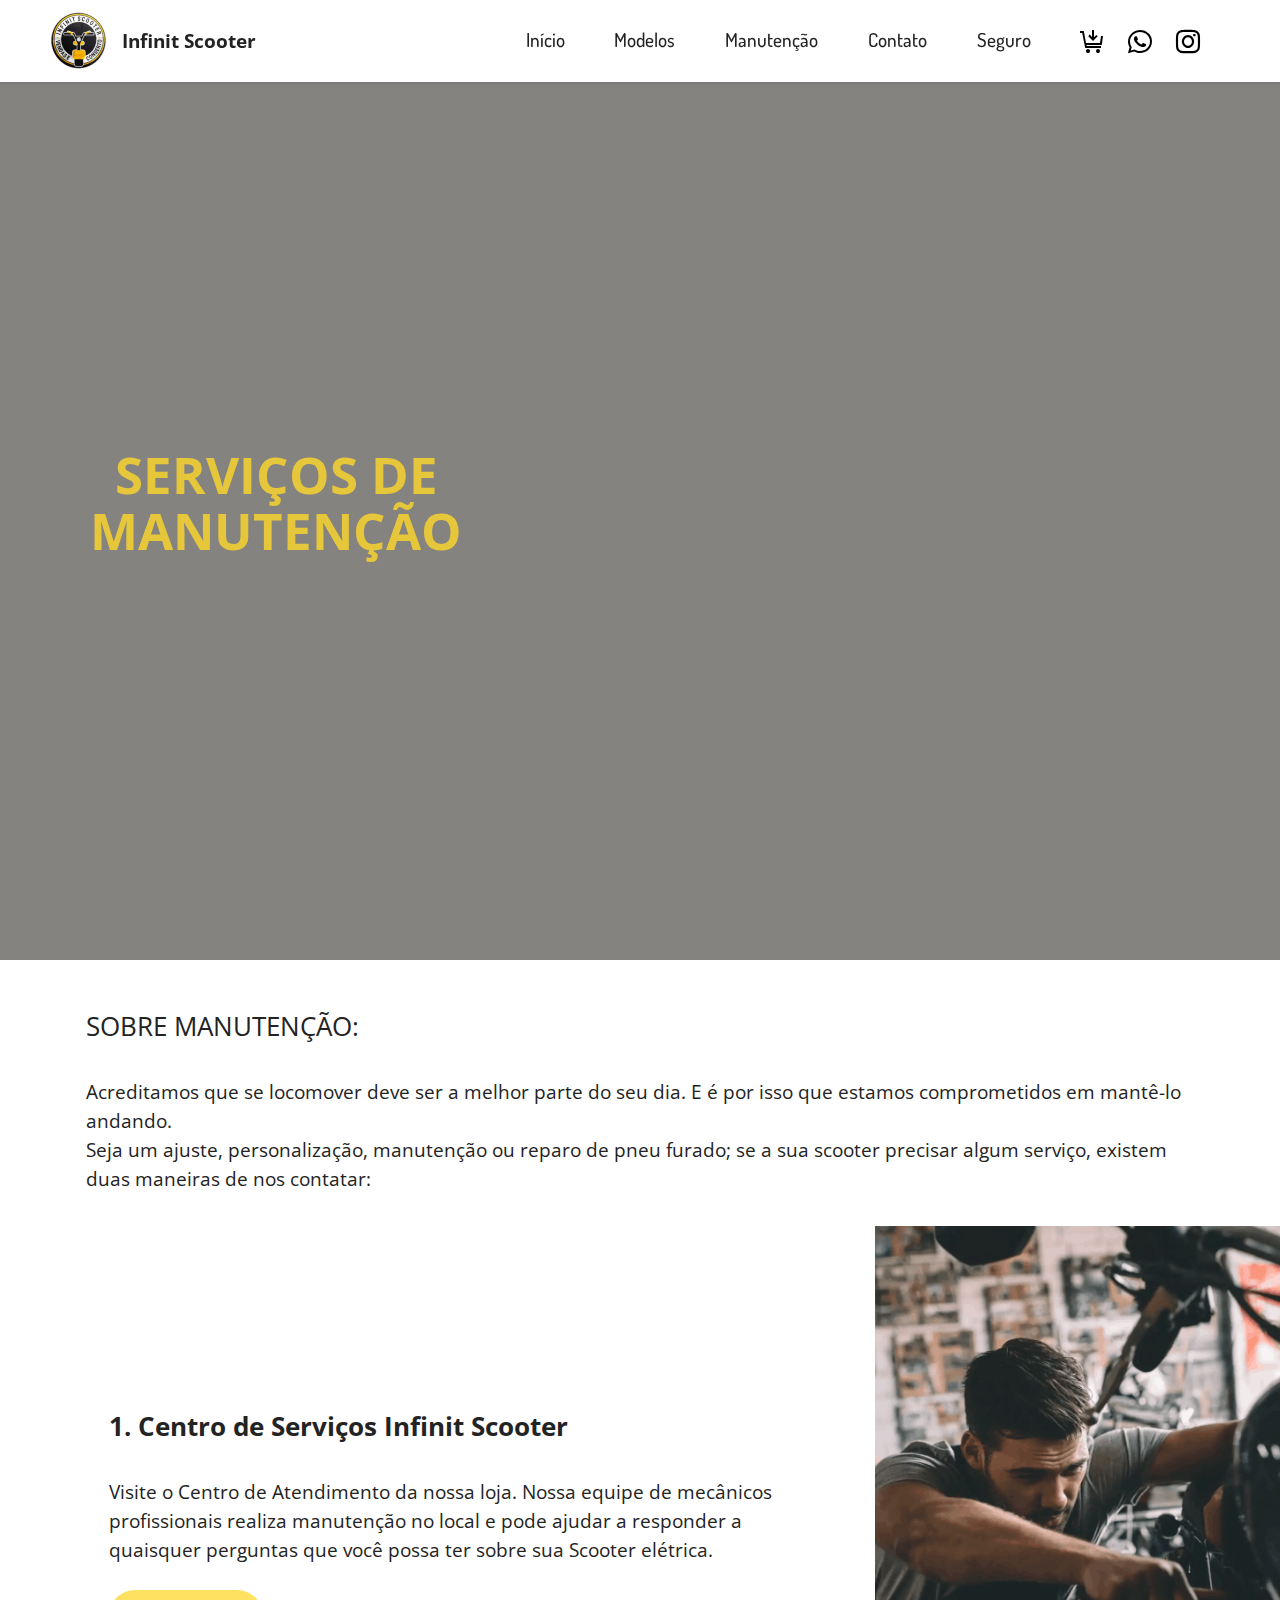
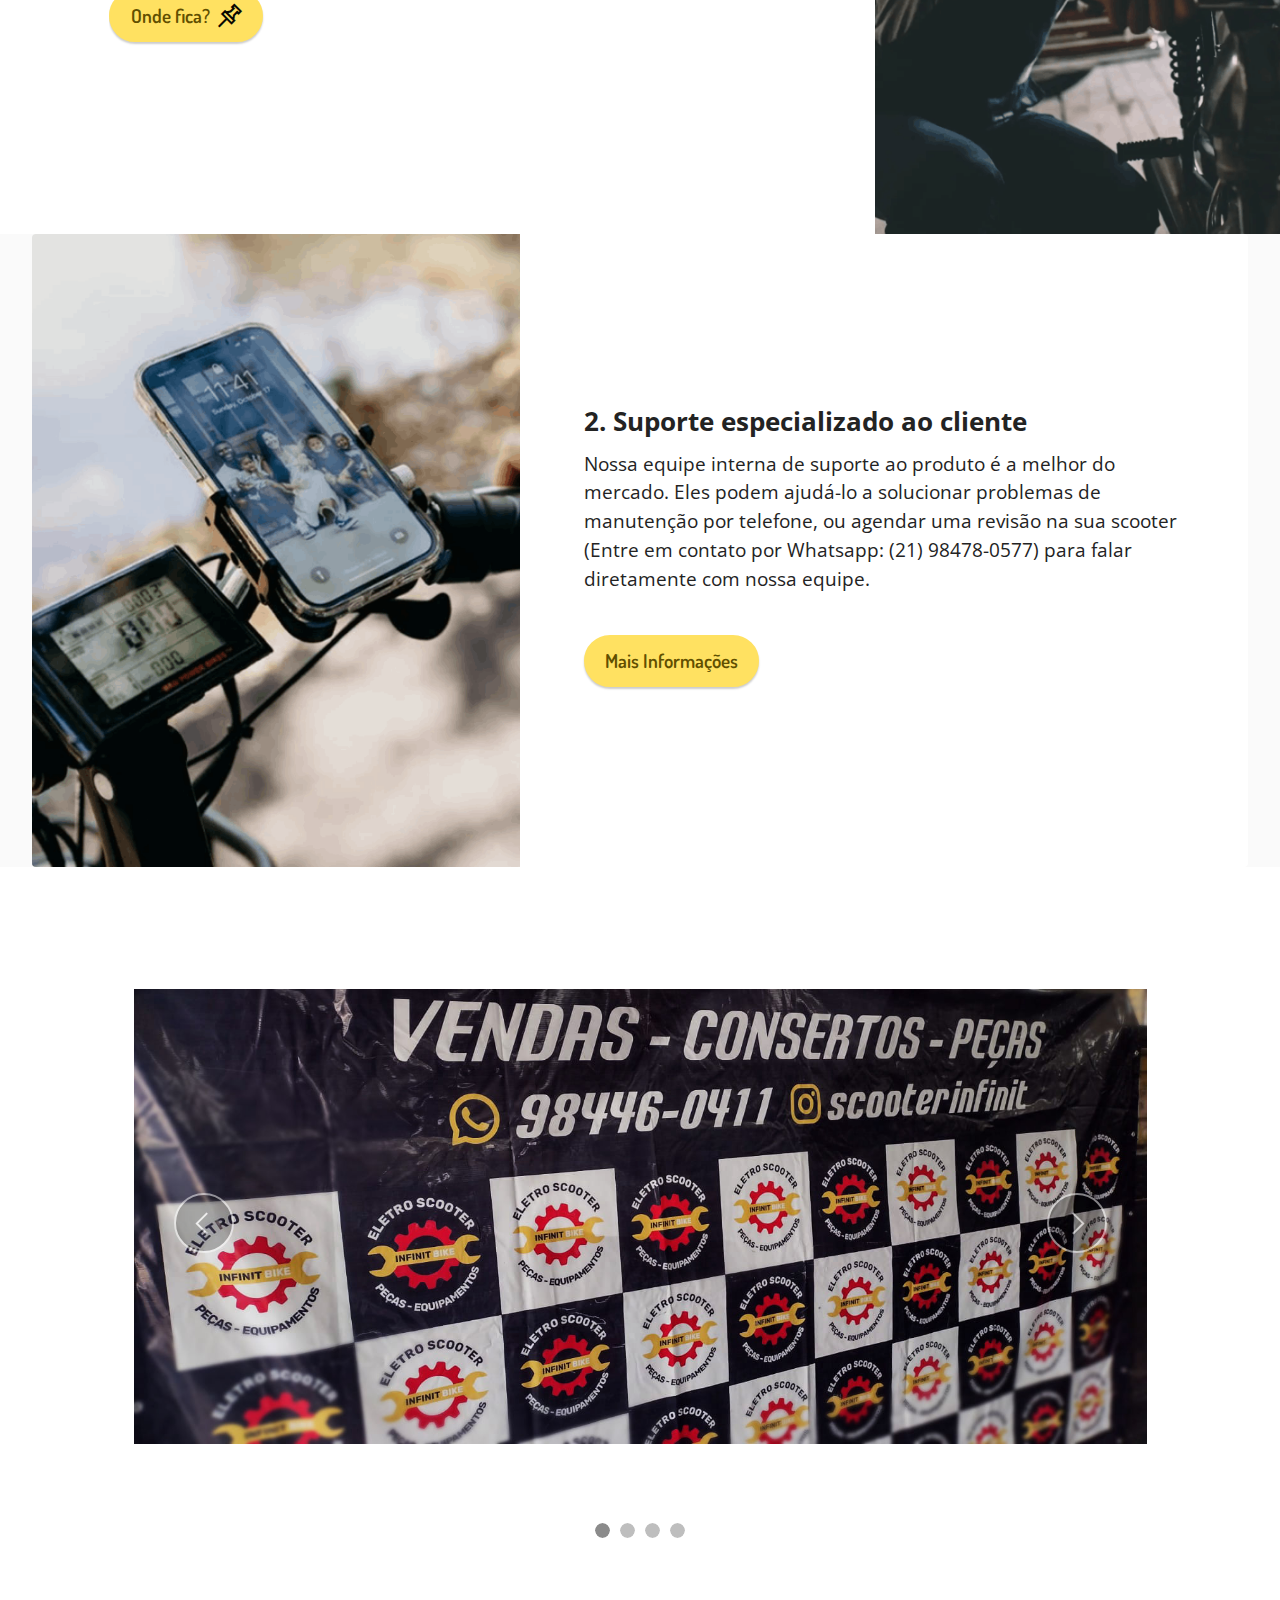
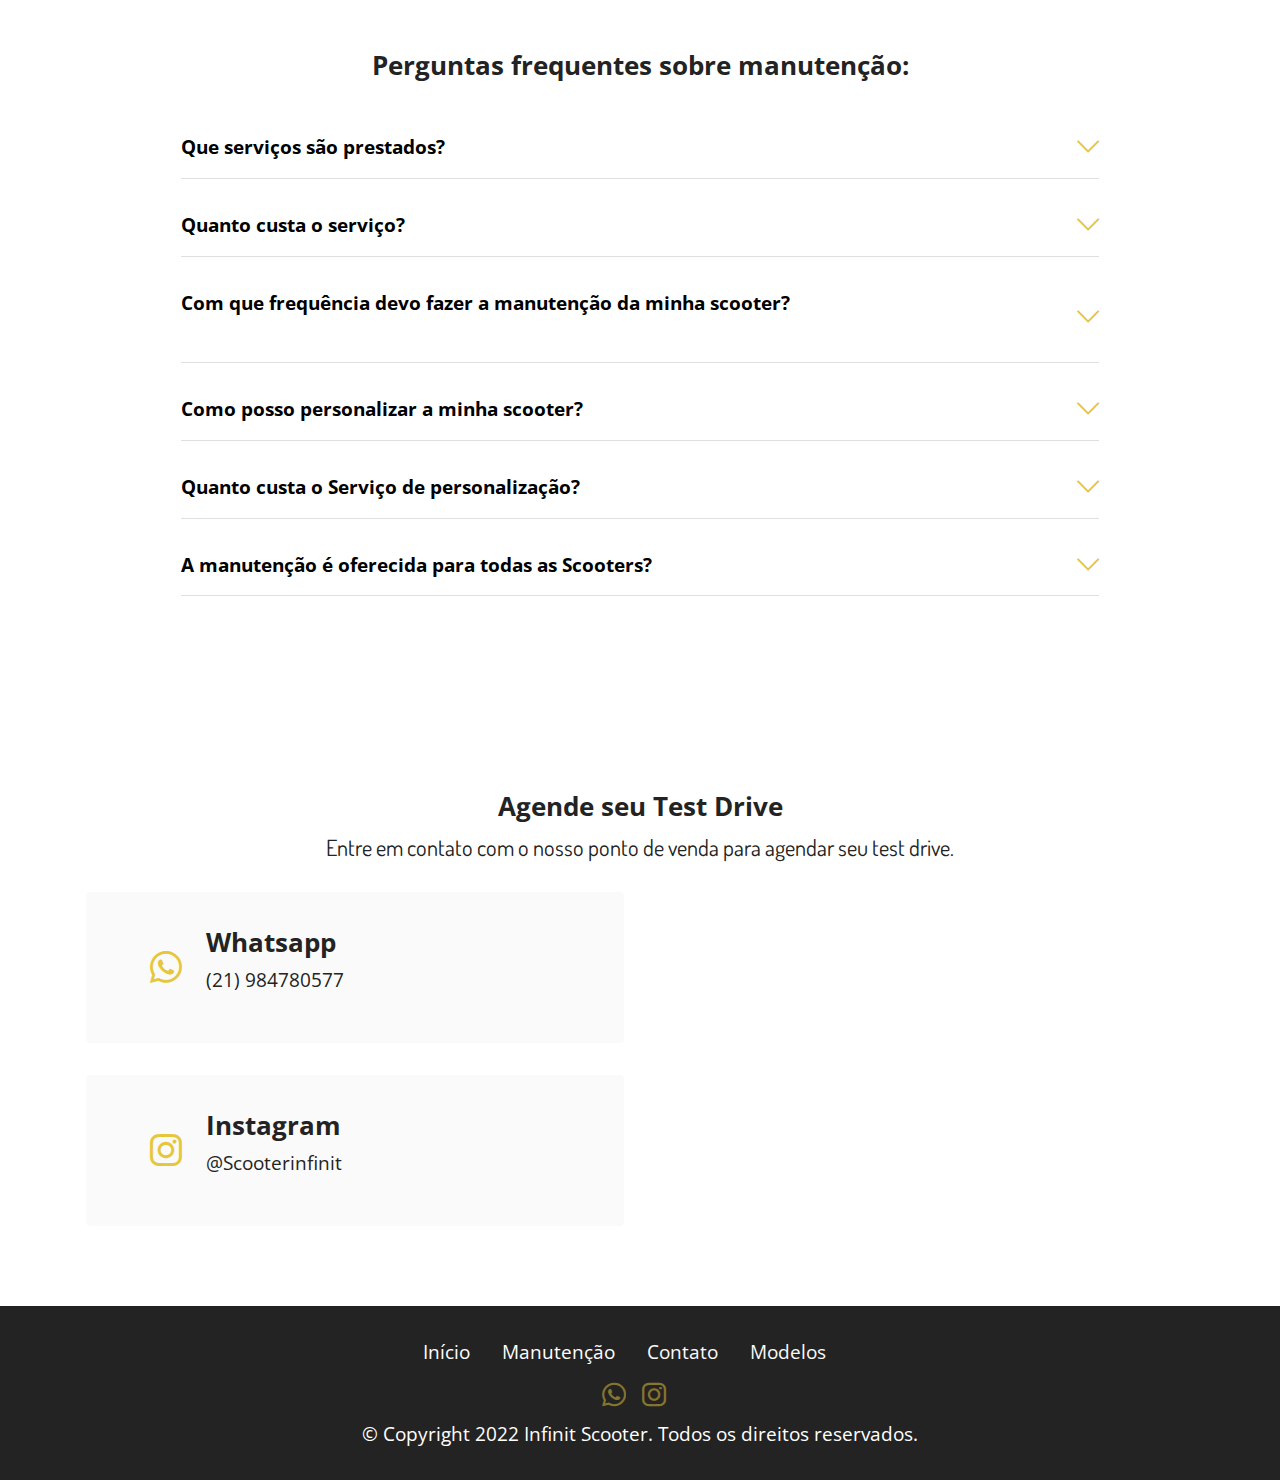
==== commit 27ff4e76: "Update index.html" ====
--- a/index.html
+++ b/index.html
@@ -1,25 +1,53 @@
 <!DOCTYPE html>
 <html  >
 <head>
+  <!-- Site made with Mobirise Website Builder v5.6.13, https://mobirise.com -->
   <meta charset="UTF-8">
   <meta http-equiv="X-UA-Compatible" content="IE=edge">
   <meta name="generator" content="Mobirise v5.6.13, mobirise.com">
   <meta name="twitter:card" content="summary_large_image"/>
   <meta name="twitter:image:src" content="">
   <meta property="og:image" content="">
-  <meta name="twitter:title" content="Infinit Scooter | Vendas e Consertos">
+  <meta name="twitter:title" content="Infinit Scooter | Manutenção">
   <meta name="viewport" content="width=device-width, initial-scale=1, minimum-scale=1">
   <link rel="shortcut icon" href="assets/images/android-icon-121x121.png" type="image/x-icon">
   <meta name="description" content="">
   
   
-  <title>Infinit Scooter | Vendas e Consertos</title>
+  <title>Infinit Scooter | Manutenção</title>
+  <!-- Start of Async Drift Code -->
+<script>
+    "use strict";
+    
+    !function() {
+      var t = window.driftt = window.drift = window.driftt || [];
+      if (!t.init) {
+        if (t.invoked) return void (window.console && console.error && console.error("Drift snippet included twice."));
+        t.invoked = !0, t.methods = [ "identify", "config", "track", "reset", "debug", "show", "ping", "page", "hide", "off", "on" ], 
+        t.factory = function(e) {
+          return function() {
+            var n = Array.prototype.slice.call(arguments);
+            return n.unshift(e), t.push(n), t;
+          };
+        }, t.methods.forEach(function(e) {
+          t[e] = t.factory(e);
+        }), t.load = function(t) {
+          var e = 3e5, n = Math.ceil(new Date() / e) * e, o = document.createElement("script");
+          o.type = "text/javascript", o.async = !0, o.crossorigin = "anonymous", o.src = "https://js.driftt.com/include/" + n + "/" + t + ".js";
+          var i = document.getElementsByTagName("script")[0];
+          i.parentNode.insertBefore(o, i);
+        };
+      }
+    }();
+    drift.SNIPPET_VERSION = '0.3.1';
+    drift.load('5yyg3nudmmt7');
+    </script>
+    <!-- End of Async Drift Code -->
   <link rel="stylesheet" href="assets/web/assets/mobirise-icons2/mobirise2.css">
   <link rel="stylesheet" href="assets/web/assets/mobirise-icons/mobirise-icons.css">
   <link rel="stylesheet" href="assets/bootstrap/css/bootstrap.min.css">
   <link rel="stylesheet" href="assets/bootstrap/css/bootstrap-grid.min.css">
   <link rel="stylesheet" href="assets/bootstrap/css/bootstrap-reboot.min.css">
-  <link rel="stylesheet" href="assets/parallax/jarallax.css">
   <link rel="stylesheet" href="assets/animatecss/animate.css">
   <link rel="stylesheet" href="assets/dropdown/css/style.css">
   <link rel="stylesheet" href="assets/socicon/css/styles.css">
@@ -29,34 +57,7 @@
   <link rel="preload" href="https://fonts.googleapis.com/css?family=Dosis:200,300,400,500,600,700,800&display=swap" as="style" onload="this.onload=null;this.rel='stylesheet'">
   <noscript><link rel="stylesheet" href="https://fonts.googleapis.com/css?family=Dosis:200,300,400,500,600,700,800&display=swap"></noscript>
   <link rel="preload" as="style" href="assets/mobirise/css/mbr-additional.css"><link rel="stylesheet" href="assets/mobirise/css/mbr-additional.css" type="text/css">
-  <!-- Start of Async Drift Code -->
-<script>
-"use strict";
-
-!function() {
-  var t = window.driftt = window.drift = window.driftt || [];
-  if (!t.init) {
-    if (t.invoked) return void (window.console && console.error && console.error("Drift snippet included twice."));
-    t.invoked = !0, t.methods = [ "identify", "config", "track", "reset", "debug", "show", "ping", "page", "hide", "off", "on" ], 
-    t.factory = function(e) {
-      return function() {
-        var n = Array.prototype.slice.call(arguments);
-        return n.unshift(e), t.push(n), t;
-      };
-    }, t.methods.forEach(function(e) {
-      t[e] = t.factory(e);
-    }), t.load = function(t) {
-      var e = 3e5, n = Math.ceil(new Date() / e) * e, o = document.createElement("script");
-      o.type = "text/javascript", o.async = !0, o.crossorigin = "anonymous", o.src = "https://js.driftt.com/include/" + n + "/" + t + ".js";
-      var i = document.getElementsByTagName("script")[0];
-      i.parentNode.insertBefore(o, i);
-    };
-  }
-}();
-drift.SNIPPET_VERSION = '0.3.1';
-drift.load('cwwneymirr89');
-</script>
-<!-- End of Async Drift Code -->
+  
   
   
   
@@ -106,308 +107,266 @@
     </nav>
 </section>
 
-<section data-bs-version="5.1" class="header2 cid-thflBVlGKm mbr-fullscreen" data-bg-video="https://vimeo.com/753649200" id="header2-m">
+<section data-bs-version="5.1" class="header2 cid-tiuxEaHhKc mbr-fullscreen" data-bg-video="https://vimeo.com/753649441" id="header2-82">
 
     
 
     <div class="mbr-fallback-image disabled"></div>
-    <div class="mbr-overlay" style="opacity: 0.3; background-color: rgb(0, 0, 0);"></div>
+    <div class="mbr-overlay" style="opacity: 0.5; background-color: rgb(10, 8, 1);"></div>
 
     <div class="container-fluid">
         <div class="row">
             <div class="col-12 col-lg-5">
+                <h1 class="mbr-section-title mbr-fonts-style mb-3 display-1"><strong>SERVIÇOS DE MANUTENÇÃO</strong></h1>
+                <h2 class="mbr-section-subtitle mbr-fonts-style mb-3 display-2"><div></div></h2>
                 
-                <h2 class="mbr-section-subtitle mbr-fonts-style mb-3 display-1"><strong>BEM VINDO A</strong></h2>
-                <p class="mbr-text mbr-fonts-style display-1"><strong>INFINIT SCOOTER</strong></p>
                 
             </div>
         </div>
     </div>
 </section>
 
-<section data-bs-version="5.1" class="slider4 mbr-embla cid-thfmlFxyRv" id="slider4-r">
-    
-    
-    <div class="position-relative text-center">
-        <div class="mbr-section-head">
-            <h4 class="mbr-section-title mbr-fonts-style align-center mb-0 display-5">
-                <strong>NOSSOS MODELOS</strong></h4>
-            
-        </div>
-        <div class="embla mt-4" data-skip-snaps="true" data-align="center" data-contain-scroll="trimSnaps" data-loop="true" data-auto-play="true" data-auto-play-interval="10" data-draggable="true">
-            <div class="embla__viewport container-fluid">
-                <div class="embla__container">
-                    <div class="embla__slide slider-image item active" style="margin-left: 0rem; margin-right: 0rem;">
-                        <div class="slide-content">
-                            <div class="item-wrapper">
-                                <div class="item-img">
-                                    <img src="assets/images/3-2-640x640.png" alt="Mobirise Website Builder" data-slide-to="0" data-bs-slide-to="0">
-                                </div>
-                            </div>
-                            <div class="item-content">
-                                <h5 class="item-title mbr-fonts-style display-7"><strong>Scooter Elétrica X-7</strong></h5>
-                                
-                                
-                            </div>
-                            <div class="mbr-section-btn item-footer mt-2"><a href="Scooter Elétrica X-7.html" class="btn item-btn btn-black display-7">Mais Informações</a></div>
-                        </div>
-                    </div><div class="embla__slide slider-image item" style="margin-left: 0rem; margin-right: 0rem;">
-                        <div class="slide-content">
-                            <div class="item-wrapper">
-                                <div class="item-img">
-                                    <img src="assets/images/7-2-640x640.png" alt="Mobirise Website Builder" data-slide-to="1" data-bs-slide-to="1">
-                                </div>
-                            </div>
-                            <div class="item-content">
-                                <h5 class="item-title mbr-fonts-style display-7"><strong>Scooter Elétrica X-11</strong></h5>
-                                
-                                
-                            </div>
-                            <div class="mbr-section-btn item-footer mt-2"><a href="Scooter Elétrica X-11.html" class="btn item-btn btn-black display-7">Mais Informações</a></div>
-                        </div>
-                    </div><div class="embla__slide slider-image item" style="margin-left: 0rem; margin-right: 0rem;">
-                        <div class="slide-content">
-                            <div class="item-wrapper">
-                                <div class="item-img">
-                                    <img src="assets/images/8-1-640x640.png" alt="Mobirise Website Builder" data-slide-to="2" data-bs-slide-to="2">
-                                </div>
-                            </div>
-                            <div class="item-content">
-                                <h5 class="item-title mbr-fonts-style display-7"><strong>Scooter Elétrica X-12</strong></h5>
-                                
-                                
-                            </div>
-                            <div class="mbr-section-btn item-footer mt-2"><a href="Scooter Elétrica X-12.html" class="btn item-btn btn-black display-7">Mais Informações</a></div>
-                        </div>
-                    </div><div class="embla__slide slider-image item" style="margin-left: 0rem; margin-right: 0rem;">
-                        <div class="slide-content">
-                            <div class="item-wrapper">
-                                <div class="item-img">
-                                    <img src="assets/images/design-sem-nome-2-1080x1080.png" alt="Mobirise Website Builder" data-slide-to="3" data-bs-slide-to="3">
-                                </div>
-                            </div>
-                            <div class="item-content">
-                                <h5 class="item-title mbr-fonts-style display-7"><strong>Scooter Elétrica X-16</strong></h5>
-                                
-                                
-                            </div>
-                            <div class="mbr-section-btn item-footer mt-2"><a href="Scooter elétrica x-16.html" class="btn item-btn btn-black display-7">Mais Informações</a></div>
-                        </div>
-                    </div><div class="embla__slide slider-image item" style="margin-left: 0rem; margin-right: 0rem;">
-                        <div class="slide-content">
-                            <div class="item-wrapper">
-                                <div class="item-img">
-                                    <img src="assets/images/carrossel-640x640.png" alt="Mobirise Website Builder" data-slide-to="4" data-bs-slide-to="4">
-                                </div>
-                            </div>
-                            <div class="item-content">
-                                <h5 class="item-title mbr-fonts-style display-7"><strong>Scooter Elétrica x-20</strong></h5>
-                                
-                                
-                            </div>
-                            <div class="mbr-section-btn item-footer mt-2"><a href="Scooter Elétrica X-20.html" class="btn item-btn btn-black display-7">Mais Informações</a></div>
-                        </div>
-                    </div><div class="embla__slide slider-image item" style="margin-left: 0rem; margin-right: 0rem;">
-                        <div class="slide-content">
-                            <div class="item-wrapper">
-                                <div class="item-img">
-                                    <img src="assets/images/carrossel-1-640x640.png" alt="Mobirise Website Builder" data-slide-to="5" data-bs-slide-to="5">
-                                </div>
-                            </div>
-                            <div class="item-content">
-                                <h5 class="item-title mbr-fonts-style display-7"><strong>Scooter Elétrica MC-20</strong></h5>
-                                
-                                
-                            </div>
-                            <div class="mbr-section-btn item-footer mt-2"><a href="Scooter Elétrica MC-20.html" class="btn item-btn btn-black display-7">Mais Informações</a></div>
-                        </div>
-                    </div><div class="embla__slide slider-image item" style="margin-left: 0rem; margin-right: 0rem;">
-                        <div class="slide-content">
-                            <div class="item-wrapper">
-                                <div class="item-img">
-                                    <img src="assets/images/carrossel-2-640x640.png" alt="Mobirise Website Builder" data-slide-to="6" data-bs-slide-to="6">
-                                </div>
-                            </div>
-                            <div class="item-content">
-                                <h5 class="item-title mbr-fonts-style display-7"><strong>Scooter Elétrica MC-21</strong></h5>
-                                
-                                
-                            </div>
-                            <div class="mbr-section-btn item-footer mt-2"><a href="Scooter Elétrica MC-21.html" class="btn item-btn btn-black display-7">Mais Informações</a></div>
-                        </div>
-                    </div><div class="embla__slide slider-image item" style="margin-left: 0rem; margin-right: 0rem;">
-                        <div class="slide-content">
-                            <div class="item-wrapper">
-                                <div class="item-img">
-                                    <img src="assets/images/design-sem-nome-640x640.png" alt="Mobirise Website Builder" data-slide-to="7" data-bs-slide-to="7">
-                                </div>
-                            </div>
-                            <div class="item-content">
-                                <h5 class="item-title mbr-fonts-style display-7"><strong>Scooter Elétrica MC-30</strong></h5>
-                                
-                                
-                            </div>
-                            <div class="mbr-section-btn item-footer mt-2"><a href="Scooter Elétrica MC-30.html" class="btn item-btn btn-black display-7">Mais Informações</a></div>
-                        </div>
-                    </div><div class="embla__slide slider-image item" style="margin-left: 0rem; margin-right: 0rem;">
-                        <div class="slide-content">
-                            <div class="item-wrapper">
-                                <div class="item-img">
-                                    <img src="assets/images/carrossel-3-640x640.png" alt="Mobirise Website Builder" data-slide-to="8" data-bs-slide-to="8">
-                                </div>
-                            </div>
-                            <div class="item-content">
-                                <h5 class="item-title mbr-fonts-style display-7"><strong>Tricíclo Elétrico</strong></h5>
-                                
-                                
-                            </div>
-                            <div class="mbr-section-btn item-footer mt-2"><a href="Triciclo.html" class="btn item-btn btn-black display-7">Mais Informações</a></div>
-                        </div>
-                    </div>
-                    
-                    
-                    
-                </div>
-            </div>
-            <button class="embla__button embla__button--prev">
-                <span class="mobi-mbri mobi-mbri-arrow-prev mbr-iconfont" aria-hidden="true"></span>
-                <span class="sr-only visually-hidden visually-hidden">Previous</span>
-            </button>
-            <button class="embla__button embla__button--next">
-                <span class="mobi-mbri mobi-mbri-arrow-next mbr-iconfont" aria-hidden="true"></span>
-                <span class="sr-only visually-hidden visually-hidden">Next</span>
-            </button>
-        </div>
-    </div>
-</section>
-
-<section data-bs-version="5.1" class="header7 cid-ti6SDFR7Tj mbr-fullscreen mbr-parallax-background" id="header7-65">
-
-    
-
-    
-    <div class="mbr-overlay" style="opacity: 0.3; background-color: rgb(0, 0, 0);"></div>
-
-    <div class="text-right container">
-        <div class="row">
-            <div class="col-12 col-lg-5">
-                <h1 class="mbr-section-title mbr-fonts-style mb-3 display-1"><strong>INFINIT&nbsp;</strong><strong>SCOOTER</strong></h1>
-                
-                <p class="mbr-text mbr-fonts-style display-5">Scooters construídas para lidar com o seu dia-a-dia.</p>
-                
-            </div>
-        </div>
-    </div>
-</section>
-
-<section data-bs-version="5.1" class="features12 cid-ti742BkW5O" id="features13-66">
-
-    
-
-    
+<section data-bs-version="5.1" class="content5 cid-tmx5WS9QiR" id="content5-a2">
     
     <div class="container">
         <div class="row justify-content-center">
-            <div class="col-12 col-lg-6">
+            <div class="col-md-12 col-lg-12">
+                
+                <h4 class="mbr-section-subtitle mbr-fonts-style mb-4 display-5">SOBRE MANUTENÇÃO:</h4>
+                <p class="mbr-text mbr-fonts-style display-7">Acreditamos que se locomover deve ser a melhor parte do seu dia. E é por isso que estamos comprometidos em mantê-lo andando.
+<br>Seja um ajuste, personalização, manutenção ou reparo de pneu furado; se a sua scooter precisar algum serviço, existem duas maneiras de nos contatar:</p>
+            </div>
+        </div>
+    </div>
+</section>
+
+<section data-bs-version="5.1" class="features18 cid-thg5z496oD" id="features19-22">
+
+    
+
+    
+    
+    <div>
+        <div class="row justify-content-center">
+            <div class="card col-12 col-lg offset-lg-1">
                 <div class="card-wrapper">
-                    <div class="card-box align-left">
-                        <h4 class="card-title mbr-fonts-style mb-4 display-1">
-                            <strong>Por que optar por uma Scooter?</strong></h4>
-                        <p class="mbr-text mbr-fonts-style mb-4 display-7">Ajuda no combate à poluição das grandes cidades pois tem ZERO emissão de gás carbônico para o ambiente. Os motores elétricos possuem maior eficiência, baixo custo e não queimam combustíveis fósseis responsáveis pela emissão de CO² e gases de efeitoestufa. Carregue. Começe o dia em 100%</p>
-                        <div class="mbr-section-btn"><a class="btn btn-warning display-4" href="https://api.whatsapp.com/send?phone=21984780577&text=Ol%C3%A1%2C%20Gostaria%20de%20Tirar%20Algumas%20D%C3%BAvidas!%20" target="_blank">Contato</a></div>
-                    </div>
-                </div>
-            </div>
-            <div class="col-12 col-lg-6">
-                <div class="item mbr-flex">
-                    <div class="icon-box">
-                        <span class="mbr-iconfont mobi-mbri-growing-chart mobi-mbri" style="color: rgb(255, 225, 97); fill: rgb(255, 225, 97);"></span>
-                    </div>
+                    <h6 class="card-title mbr-fonts-style mb-4 display-5"><strong>1. Centro de Serviços Infinit Scooter</strong></h6>
+                    <p class="mbr-text mbr-fonts-style display-7">Visite o Centro de Atendimento da nossa loja. Nossa equipe de mecânicos profissionais realiza manutenção no local e pode ajudar a responder a quaisquer perguntas que você possa ter sobre sua Scooter elétrica.</p>
+                    <div class="mbr-section-btn"><a class="btn btn-warning display-4" href="https://www.google.com/maps/place/Infinit+scooter+eletrica/@-22.9361164,-43.382614,15z/data=!4m5!3m4!1s0x0:0x65577a7add7eebd1!8m2!3d-22.9361164!4d-43.382614" target="_blank"><span class="mobi-mbri mobi-mbri-pin mbr-iconfont mbr-iconfont-btn" style="color: rgb(10, 8, 1);"></span>Onde fica?</a></div>
+                </div>
+            </div>
+            <div class="col-12 col-lg-4">
+                <div class="image-wrapper">
+                    <img src="assets/images/249328-reservada-para-andressa-entregar-ate-1910-as-22h-mecanico-de-motos-entenda-como-funciona-essa-1036x692.png" alt="Mobirise Website Builder">
+                </div>
+            </div>
+        </div>
+    </div>
+</section>
+
+<section data-bs-version="5.1" class="features6 cid-tmflq3oJvc" id="features7-9j">
+    <!---->
+    
+
+    
+    
+    <div class="container-fluid">
+        <div class="card-wrapper">
+            <div class="row align-items-center">
+                <div class="col-12 col-lg-5">
+                    <div class="image-wrapper">
+                        <img src="assets/images/screenshot-2-542x703.png" alt="Mobirise Website Builder">
+                    </div>
+                </div>
+                <div class="col-12 col-lg">
                     <div class="text-box">
-                        <h4 class="icon-title mbr-black mbr-fonts-style display-7">
-                            <strong>Design</strong></h4>
-                        <h5 class="icon-text mbr-black mbr-fonts-style display-4">A combinação perfeita de utilidade, prática e inovação.</h5>
-                    </div>
-                </div>
-                <div class="item mbr-flex">
-                    <div class="icon-box">
-                        <span class="mbr-iconfont mobi-mbri-edit-2 mobi-mbri" style="color: rgb(255, 225, 97); fill: rgb(255, 225, 97);"></span>
-                    </div>
-                    <div class="text-box">
-                        <h4 class="icon-title mbr-black mbr-fonts-style display-7">
-                            <strong>Comodidade</strong></h4>
-                        <h5 class="icon-text mbr-black mbr-fonts-style display-4">Construído para acomodar uma ampla gama de alturas e tamanhos de piloto.</h5>
-                    </div>
-                </div>
-                <div class="item mbr-flex">
-                    <div class="icon-box">
-                        <span class="mbr-iconfont mobi-mbri-globe mobi-mbri" style="color: rgb(255, 225, 97); fill: rgb(255, 225, 97);"></span>
-                    </div>
-                    <div class="text-box">
-                        <h4 class="icon-title mbr-black mbr-fonts-style display-7">
-                            <strong>Sustentável</strong><br>100% elétrico e não emite CO2</h4>
-                        <h5 class="icon-text mbr-black mbr-fonts-style display-4"><div></div></h5>
-                    </div>
-                </div>
-            </div>
-        </div>
-    </div>
-</section>
-
-<section data-bs-version="5.1" class="features18 cid-thfmeOblBK" id="features19-q">
-
-    
-
-    
+                        <h5 class="mbr-title mbr-fonts-style display-5"><strong>2. Suporte especializado ao cliente</strong></h5>
+                        <p class="mbr-text mbr-fonts-style display-7">Nossa equipe interna de suporte ao produto é a melhor do mercado. Eles podem ajudá-lo a solucionar problemas de manutenção por telefone, ou agendar uma revisão na sua scooter (Entre em contato por Whatsapp: (21) 98478-0577) para falar diretamente com nossa equipe.</p>
+                        
+                        <div class="mbr-section-btn pt-3"><a href="https://api.whatsapp.com/send?phone=5581984460411&text=Ol%C3%A1%2C%20Gostaria%20de%20tirar%20algumas%20d%C3%BAvidas!" class="btn btn-warning display-4" target="_blank">Mais Informações</a></div>
+                    </div>
+                </div>
+            </div>
+        </div>
+    </div>
+</section>
+
+<section data-bs-version="5.1" class="slider2 cid-tmBj4sCuDo" id="slider2-au">
+    
+
     
     <div class="container">
         <div class="row justify-content-center">
-            <div class="card col-12 col-lg">
-                <div class="card-wrapper">
-                    <h6 class="card-title mbr-fonts-style mb-4 display-5"><strong>Manutenção de Scooters</strong></h6>
-                    <p class="mbr-text mbr-fonts-style display-7">Buscamos oferecer aos nossos clientes os melhores serviços em mecânica, elétrica e funilaria. Você pode agendar conosco para conhecer a oficina e solicitar sua proposta de orçamento.
-<br>
-<br>Scooter é além de tudo segurança em primeiro lugar. Depois temos conforto e comodidades. Então escolha o melhor para você e sua família.
-<br>
-<br>Clique no botão abaixo para saber mais:</p>
-                    <div class="mbr-section-btn"><a class="btn btn-warning display-4" href="manutencao.html"><span class="mbri-setting mbr-iconfont mbr-iconfont-btn" style="color: rgb(10, 8, 1);"></span>Manutenção&nbsp;</a></div>
-                </div>
-            </div>
-            <div class="col-12 col-lg-5">
-                <div class="image-wrapper">
-                    <img src="assets/images/716jhklmfzl.-ac-sx679-679x679.jpg" alt="Mobirise Website Builder">
-                </div>
-            </div>
-        </div>
-    </div>
-</section>
-
-<section data-bs-version="5.1" class="image1 cid-ti77DA9Vzo" id="image1-68">
-    
-
-    
-    
-
-    <div>
-        <div class="row align-items-center">
-            <div class="col-12 col-lg-6">
-                <div class="image-wrapper">
-                    <img src="assets/images/d-nq-np-893098-mlb41588814934-042020-o-500x500.jpg" alt="Mobirise Website Builder">
-                    
-                </div>
-            </div>
-            <div class="col-12 col-lg-4">
-                <div class="text-wrapper">
-                    <h3 class="mbr-section-title mbr-fonts-style mb-3 display-5"><strong>Segura, estilosa e Silenciosa</strong></h3>
-                    <p class="mbr-text mbr-fonts-style display-7">
-                        Sem combustível, escapamento ou ruído. Sem correntes ou calor. A Scooter elétrica elimina muitas das preocupações de segurança das motocicletas de combustão. Leve, estável e forte, a Scooter elétrica tem controle total em todos os terrenos.&nbsp;Os motores quase silenciosos permitem que você aproveite os sons ao seu redor sem adicionar nenhuma poluição sonora.</p>
-                </div>
-            </div>
-        </div>
-    </div>
-</section>
-
-<section data-bs-version="5.1" class="contacts3 map1 cid-tiyXCeeW8g" id="contacts3-8s">
+            <div class="col-12 col-md-11">
+                <div class="carousel slide" id="tmHuBVIuzd" data-ride="carousel" data-bs-ride="carousel" data-interval="5000" data-bs-interval="5000">
+                    
+                    <ol class="carousel-indicators">
+                        <li data-slide-to="0" data-bs-slide-to="0" class="active" data-target="#tmHuBVIuzd" data-bs-target="#tmHuBVIuzd"></li>
+                        <li data-slide-to="1" data-bs-slide-to="1" data-target="#tmHuBVIuzd" data-bs-target="#tmHuBVIuzd"></li><li data-slide-to="2" data-bs-slide-to="2" data-target="#tmHuBVIuzd" data-bs-target="#tmHuBVIuzd"></li>
+                        <li data-slide-to="3" data-bs-slide-to="3" data-target="#tmHuBVIuzd" data-bs-target="#tmHuBVIuzd"></li>
+                    </ol>
+                    <div class="carousel-inner">
+                        
+                        <div class="carousel-item slider-image item active">
+                            <div class="item-wrapper">
+                                <img class="d-block w-100" src="assets/images/mec-1600x720.jpg" alt="Mobirise Website Builder" data-slide-to="0" data-bs-slide-to="0">
+                                <div class="carousel-caption d-none d-md-block">
+                                    <h5 class="mbr-section-subtitle mbr-fonts-style display-5"></h5>
+                                    <p class="mbr-section-text mbr-fonts-style display-7"></p>
+                                </div>
+                            </div>
+                        </div><div class="carousel-item slider-image item">
+                            <div class="item-wrapper">
+                                <img class="d-block w-100" src="assets/images/calotas-1600x720.jpg" alt="Mobirise Website Builder" data-slide-to="1" data-bs-slide-to="1">
+                                <div class="carousel-caption d-none d-md-block">
+                                    <h5 class="mbr-section-subtitle mbr-fonts-style display-1"><strong>Para-lamas</strong></h5>
+                                    <p class="mbr-section-text mbr-fonts-style display-7">
+                                        Personalizável</p>
+                                </div>
+                            </div>
+                        </div><div class="carousel-item slider-image item">
+                            <div class="item-wrapper">
+                                <img class="d-block w-100" src="assets/images/capas-1600x720.jpg" alt="Mobirise Website Builder" data-slide-to="2" data-bs-slide-to="2">
+                                <div class="carousel-caption d-none d-md-block">
+                                    <h5 class="mbr-section-subtitle mbr-fonts-style display-1"><strong>Capacetes</strong></h5>
+                                    <p class="mbr-section-text mbr-fonts-style display-7">
+                                        personalizável</p>
+                                </div>
+                            </div>
+                        </div>
+                        <div class="carousel-item slider-image item">
+                            <div class="item-wrapper">
+                                <img class="d-block w-100" src="assets/images/bancos-1600x720.jpg" alt="Mobirise Website Builder" data-slide-to="3" data-bs-slide-to="3">
+                                <div class="carousel-caption d-none d-md-block">
+                                    <h5 class="mbr-section-subtitle mbr-fonts-style display-1"><strong>Bancos</strong></h5>
+                                    <p class="mbr-section-text mbr-fonts-style display-7">
+                                        Couro</p>
+                                </div>
+                            </div>
+                        </div>
+                    </div>
+                    <a class="carousel-control carousel-control-prev" role="button" data-slide="prev" data-bs-slide="prev" href="#tmHuBVIuzd">
+                        <span class="mobi-mbri mobi-mbri-arrow-prev" aria-hidden="true"></span>
+                        <span class="sr-only visually-hidden">Previous</span>
+                    </a>
+                    <a class="carousel-control carousel-control-next" role="button" data-slide="next" data-bs-slide="next" href="#tmHuBVIuzd">
+                        <span class="mobi-mbri mobi-mbri-arrow-next" aria-hidden="true"></span>
+                        <span class="sr-only visually-hidden">Next</span>
+                    </a>
+                </div>
+            </div>
+        </div>
+    </div>
+</section>
+
+<section data-bs-version="5.1" class="content17 cid-ti7hOVBUun" id="content17-6g">
+
+    
+
+    
+    
+    
+    <div class="container">
+        
+            <div class="row justify-content-center">
+                <div class="col-12 col-md-10">
+                    <div class="section-head align-center mb-4">
+                        <h3 class="mbr-section-title mb-0 mbr-fonts-style display-5">
+                            <strong>Perguntas frequentes sobre manutenção:</strong></h3>
+                        
+                    </div>
+                    
+                    <div id="bootstrap-toggle" class="toggle-panel accordionStyles tab-content">
+                        <div class="card mb-3">
+                            <div class="card-header" role="tab" id="headingOne">
+                                <a role="button" class="collapsed panel-title text-black" data-toggle="collapse" data-bs-toggle="collapse" data-core="" href="#collapse1_20" aria-expanded="false" aria-controls="collapse1">
+                                    <h6 class="panel-title-edit mbr-fonts-style mb-0 display-7"><strong>Que serviços são prestados?</strong></h6>
+                                    <span class="sign mbr-iconfont mbri-arrow-down"></span>
+                                </a>
+                            </div>
+                            <div id="collapse1_20" class="panel-collapse noScroll collapse" role="tabpanel" aria-labelledby="headingOne">
+                                <div class="panel-body">
+                                    <p class="mbr-fonts-style panel-text display-7">Oferecemos serviço completo para Scooters elétrica- todos os anos e todos os modelos (sujeito à disponibilidade de peças). Nossa equipe de mecânicos treinados oferece educação básica de serviço, manutenção e personalização. Também oferecemos inspeções pós-colisão. Traga a sua Scooter para um diagnóstico.</p>
+                                </div>
+                            </div>
+                        </div>
+                        <div class="card mb-3">
+                            <div class="card-header" role="tab" id="headingTwo">
+                                <a role="button" class="collapsed panel-title text-black" data-toggle="collapse" data-bs-toggle="collapse" data-core="" href="#collapse2_20" aria-expanded="false" aria-controls="collapse2">
+                                    <h6 class="panel-title-edit mbr-fonts-style mb-0 display-7"><strong>Quanto custa o serviço?</strong></h6>
+                                    <span class="sign mbr-iconfont mbri-arrow-down"></span>
+                                </a>
+
+                            </div>
+                            <div id="collapse2_20" class="panel-collapse noScroll collapse" role="tabpanel" aria-labelledby="headingTwo">
+                                <div class="panel-body">
+                                    <p class="mbr-fonts-style panel-text display-7">O preço varia de acordo com o serviço que você selecionar. Entre em contato diretamente com a nossa loja ou&nbsp; com nosso whatsapp para obter os serviços e preços disponíveis.</p>
+                                </div>
+                            </div>
+                        </div>
+                        <div class="card mb-3">
+                            <div class="card-header" role="tab" id="headingThree">
+                                <a role="button" class="collapsed panel-title text-black" data-toggle="collapse" data-bs-toggle="collapse" data-core="" href="#collapse3_20" aria-expanded="false" aria-controls="collapse3">
+                                    <h6 class="panel-title-edit mbr-fonts-style mb-0 display-7"><strong>Com que frequência devo fazer a manutenção da minha scooter?
+</strong><div><strong><br></strong></div></h6>
+                                    <span class="sign mbr-iconfont mbri-arrow-down"></span>
+                                </a>
+                            </div>
+                            <div id="collapse3_20" class="panel-collapse noScroll collapse" role="tabpanel" aria-labelledby="headingThree">
+                                <div class="panel-body">
+                                    <p class="mbr-fonts-style panel-text display-7">Como regra, recomendamos um ajuste básico pelo menos a cada seis meses, mas ficar de olho em como, onde e quando você pilota pode ajudá-lo a desenvolver uma rotina mais personalizada</p>
+                                </div>
+                            </div>
+                        </div>
+                        <div class="card mb-3">
+                            <div class="card-header" role="tab" id="headingThree">
+                                <a role="button" class="collapsed panel-title text-black" data-toggle="collapse" data-bs-toggle="collapse" data-core="" href="#collapse4_20" aria-expanded="false" aria-controls="collapse4">
+                                    <h6 class="panel-title-edit mbr-fonts-style mb-0 display-7"><strong>Como posso personalizar a minha scooter?</strong></h6>
+                                    <span class="sign mbr-iconfont mbri-arrow-down"></span>
+                                </a>
+                            </div>
+                            <div id="collapse4_20" class="panel-collapse noScroll collapse" role="tabpanel" aria-labelledby="headingThree">
+                                <div class="panel-body">
+                                    <p class="mbr-fonts-style panel-text display-7">
+                                       Nosso centro de serviço pode personalizar sua scooter por uma taxa. Se você ainda não comprou a sua, haverá opções de personalização durante o checkout.</p>
+                                </div>
+                            </div>
+                        </div>
+                        <div class="card mb-3">
+                            <div class="card-header" role="tab" id="headingThree">
+                                <a role="button" class="collapsed panel-title text-black" data-toggle="collapse" data-bs-toggle="collapse" data-core="" href="#collapse5_20" aria-expanded="false" aria-controls="collapse5">
+                                   <h6 class="panel-title-edit mbr-fonts-style mb-0 display-7"><strong>Quanto custa o Serviço de personalização?</strong></h6>
+                                        <span class="mbr-iconfont mobi-mbri-arrow-down mobi-mbri"></span>
+                                </a>
+                            </div>
+                            <div id="collapse5_20" class="panel-collapse noScroll collapse" role="tabpanel" aria-labelledby="headingThree">
+                                <div class="panel-body">
+                                    <p class="mbr-fonts-style panel-text display-7">
+                                       O preço varia de acordo com o serviço que você selecionar. Entre em contato diretamente com o nosso whatsapp para obter os serviços e preços disponíveis.</p>
+                                </div>
+                            </div>
+                        </div>
+                        <div class="card mb-3">
+                            <div class="card-header" role="tab" id="headingThree">
+                                <a role="button" class="collapsed panel-title text-black" data-toggle="collapse" data-bs-toggle="collapse" data-core="" href="#collapse6_20" aria-expanded="false" aria-controls="collapse6">
+                                    <h6 class="panel-title-edit mbr-fonts-style mb-0 display-7"><strong>A manutenção é oferecida para todas as Scooters?</strong></h6>
+                                    <span class="mbr-iconfont mobi-mbri-arrow-down mobi-mbri"></span>
+                                </a>
+                            </div>
+                            <div id="collapse6_20" class="panel-collapse noScroll collapse" role="tabpanel" aria-labelledby="headingThree">
+                                <div class="panel-body">
+                                    <p class="mbr-fonts-style panel-text display-7">
+                                       Nosso Centro de Serviço pode oferecer mão de obra para manutenção e reparos para todas as Scooters. As peças estão sujeitas à disponibilidade. Se você tiver uma peça específica em mente, sinta-se à vontade para entrar em contato com o nosso whatsapp.</p>
+                                </div>
+                            </div>
+                        </div>
+                    </div>
+                </div>
+            </div>
+        </div>
+</section>
+
+<section data-bs-version="5.1" class="contacts3 map1 cid-tiz293EuuQ" id="contacts3-8u">
 
     
 
@@ -423,12 +382,12 @@
             <div class="card col-12 col-md-6">
                 <div class="card-wrapper">
                     <div class="image-wrapper">
-                        <a href="https://api.whatsapp.com/send?phone=21984780577&text=Ol%C3%A1%2C%20Gostaria%20de%20Tirar%20Algumas%20D%C3%BAvidas!%20"><span class="mbr-iconfont socicon-whatsapp socicon" style="color: rgb(230, 198, 59); fill: rgb(230, 198, 59);"></span></a>
+                        <a href="https://api.whatsapp.com/send?phone=21984780577&text=Ol%C3%A1%2C%20Gostaria%20de%20Tirar%20Algumas%20D%C3%BAvidas!%20" target="_blank"><span class="mbr-iconfont socicon-whatsapp socicon" style="color: rgb(230, 198, 59); fill: rgb(230, 198, 59);"></span></a>
                     </div>
                     <div class="text-wrapper">
                         <h6 class="card-title mbr-fonts-style mb-1 display-5">
                             <strong>Whatsapp</strong></h6>
-                        <p class="mbr-text mbr-fonts-style display-7"><a href="https://api.whatsapp.com/send?phone=21984780577&text=Ol%C3%A1%2C%20Gostaria%20de%20Tirar%20Algumas%20D%C3%BAvidas!%20" class="text-black" target="_blank">(21)984780577</a></p>
+                        <p class="mbr-text mbr-fonts-style display-7"><a href="https://api.whatsapp.com/send?phone=21984780577&text=Ol%C3%A1%2C%20Gostaria%20de%20Tirar%20Algumas%20D%C3%BAvidas!%20" class="text-black text-primary" target="_blank">(21) 984780577</a></p>
                     </div>
                 </div>
                 <div class="card-wrapper">
@@ -438,12 +397,12 @@
                     <div class="text-wrapper">
                         <h6 class="card-title mbr-fonts-style mb-1 display-5">
                             <strong>Instagram</strong></h6>
-                        <p class="mbr-text mbr-fonts-style display-7">@ScooterInfinit</p>
+                        <p class="mbr-text mbr-fonts-style display-7">@Scooterinfinit</p>
                     </div>
                 </div>
             </div>
             <div class="map-wrapper col-12 col-md-6">
-                <div class="google-map"><iframe frameborder="0" style="border:0" src="https://www.google.com/maps/embed/v1/place?key=AIzaSyDk89J4FSunMF33ruMVWJaJht_Ro0kvoXs&amp;q=-22.936117299267167, -43.38261225497747" allowfullscreen=""></iframe></div>
+                <div class="google-map"><iframe frameborder="0" style="border:0" src="https://www.google.com/maps/embed/v1/place?key=AIzaSyDk89J4FSunMF33ruMVWJaJht_Ro0kvoXs&amp;q=Estrada do Guerengue, 2076 - Loja D - Taquara, Rio de Janeiro - RJ 22713-001" allowfullscreen=""></iframe></div>
             </div>
         </div>
     </div>
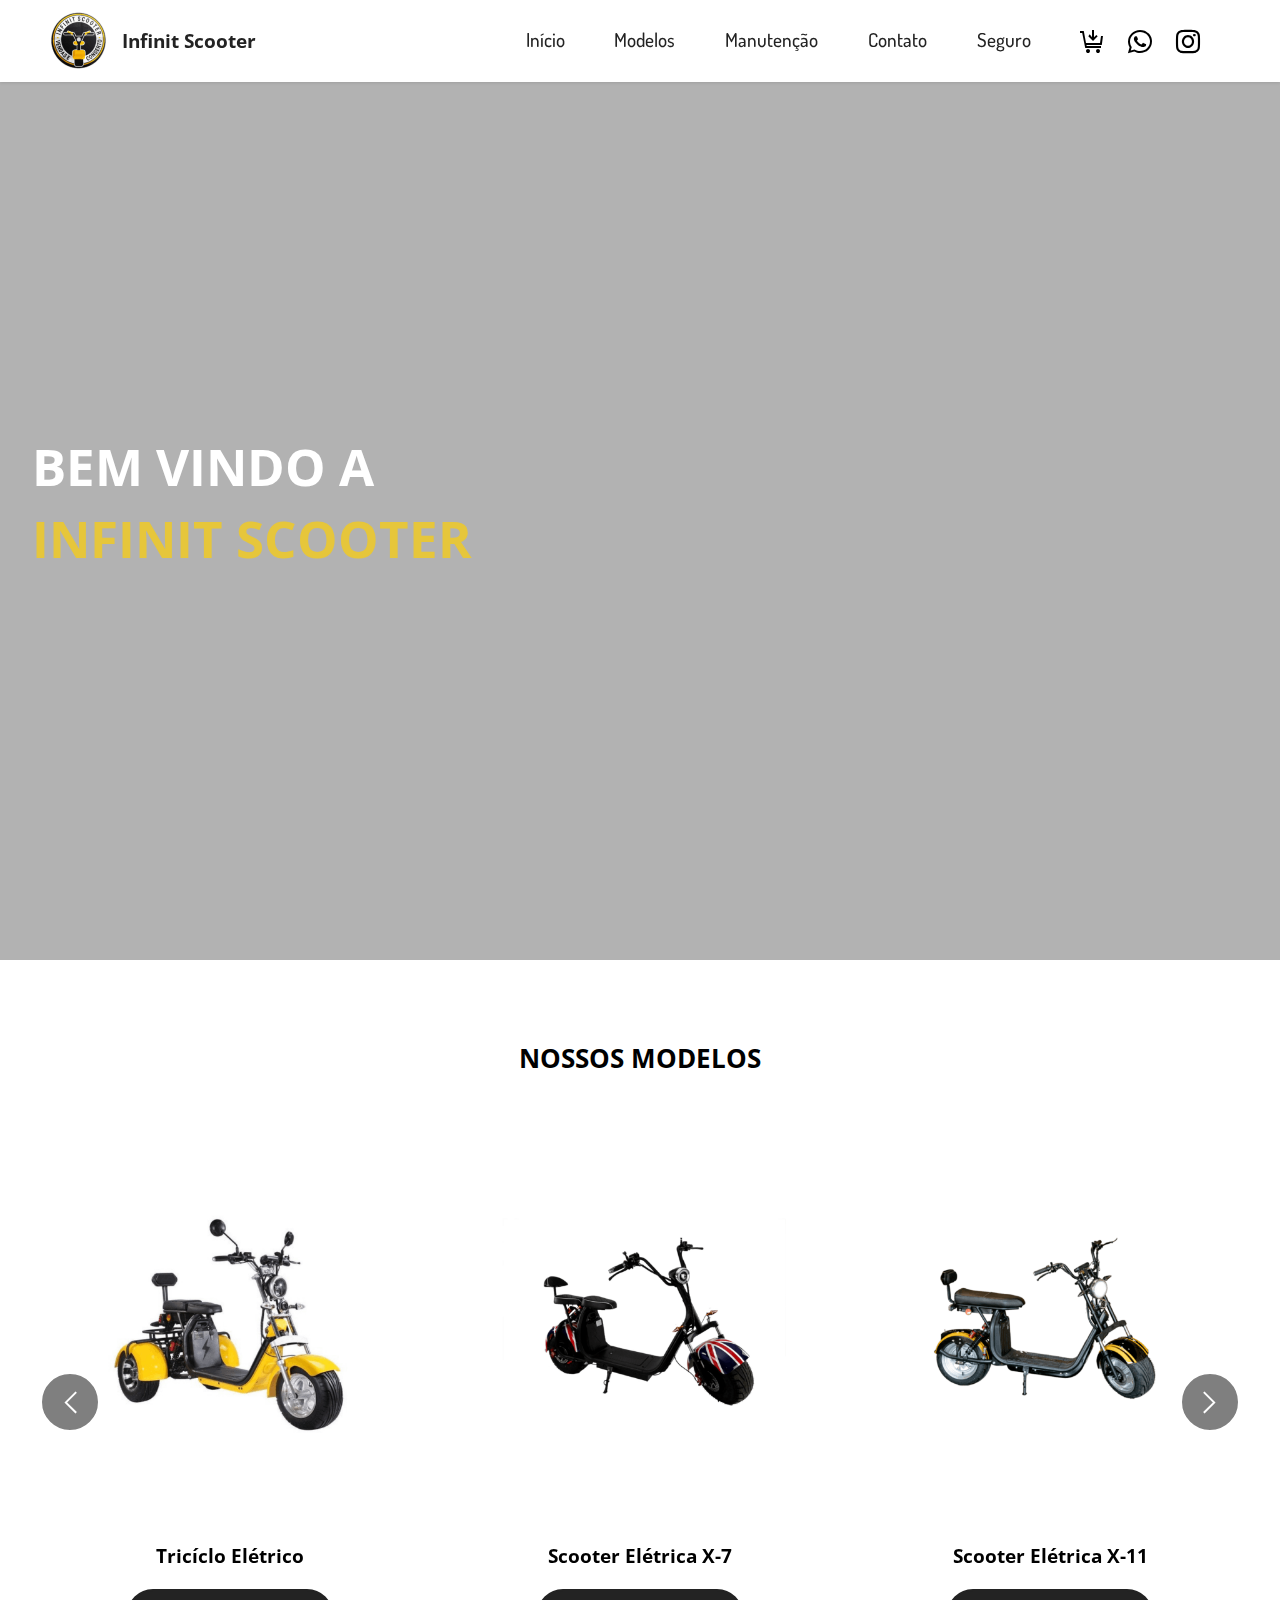
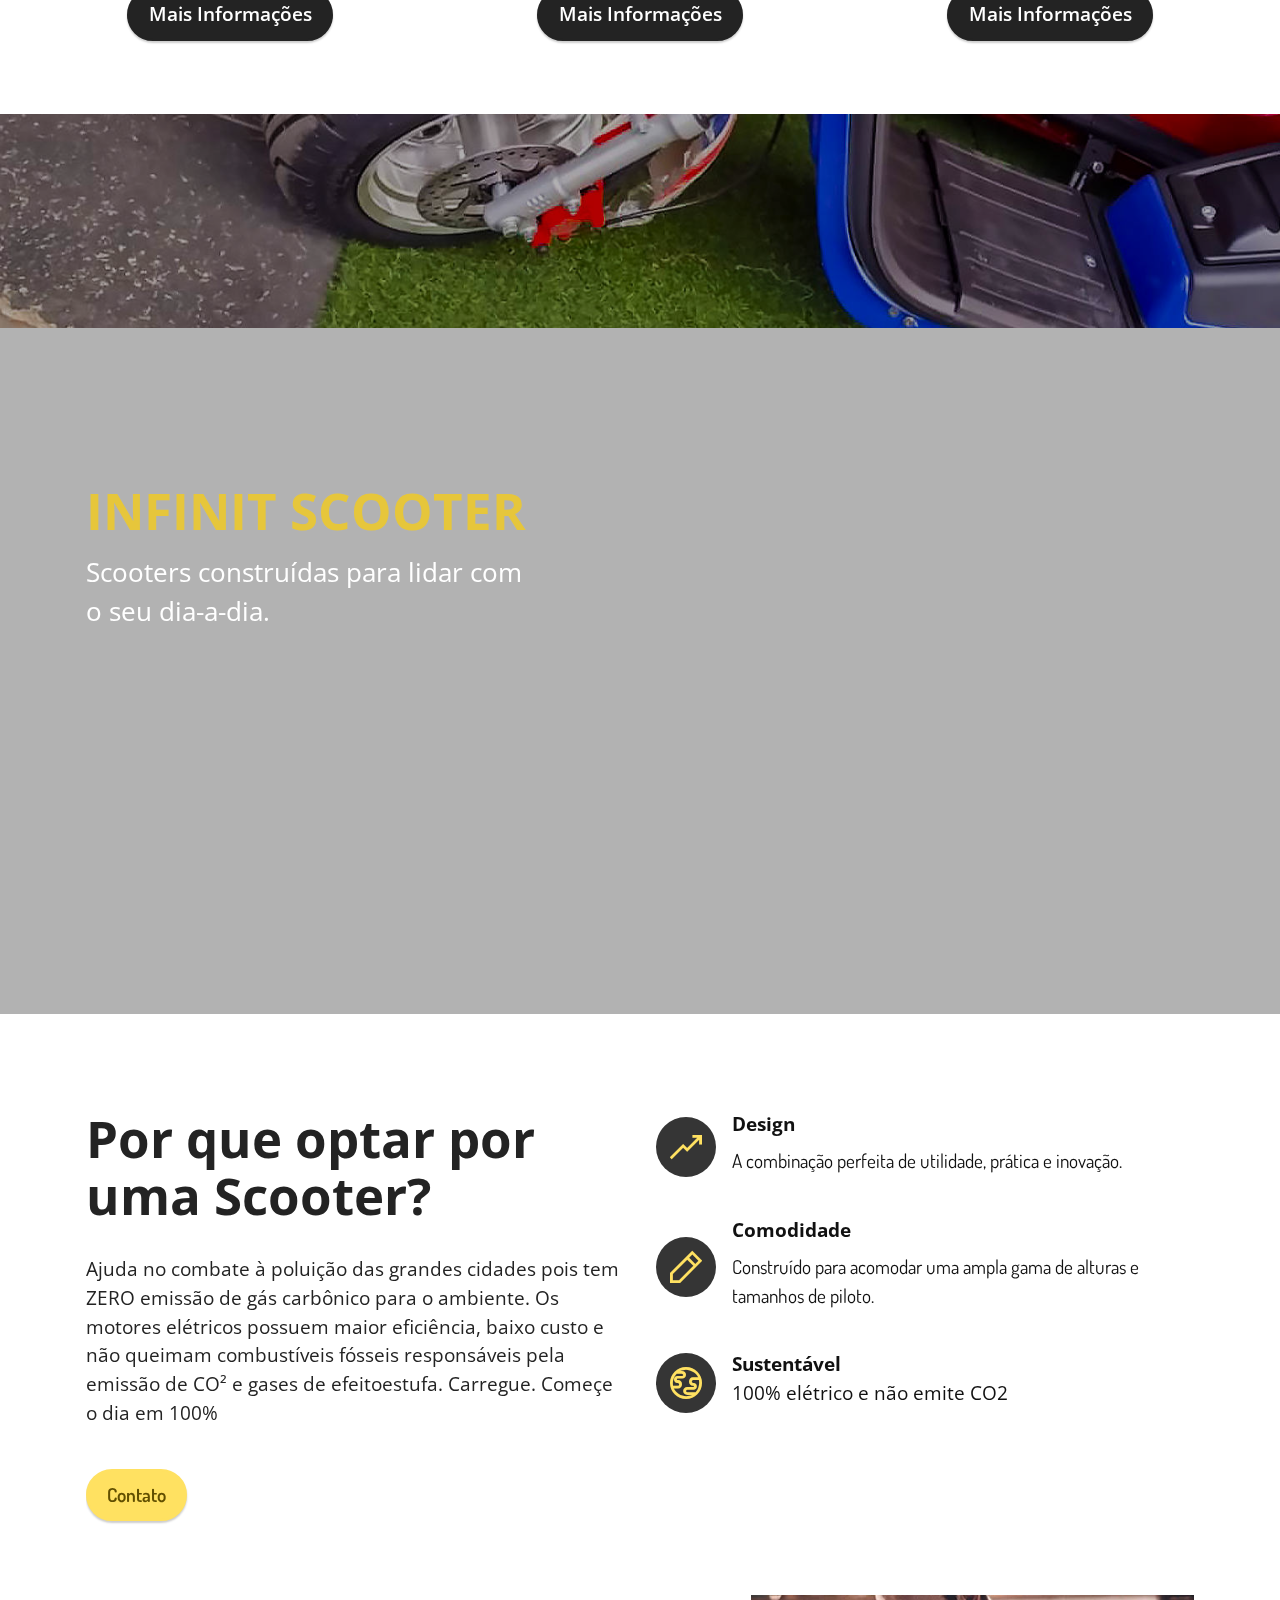
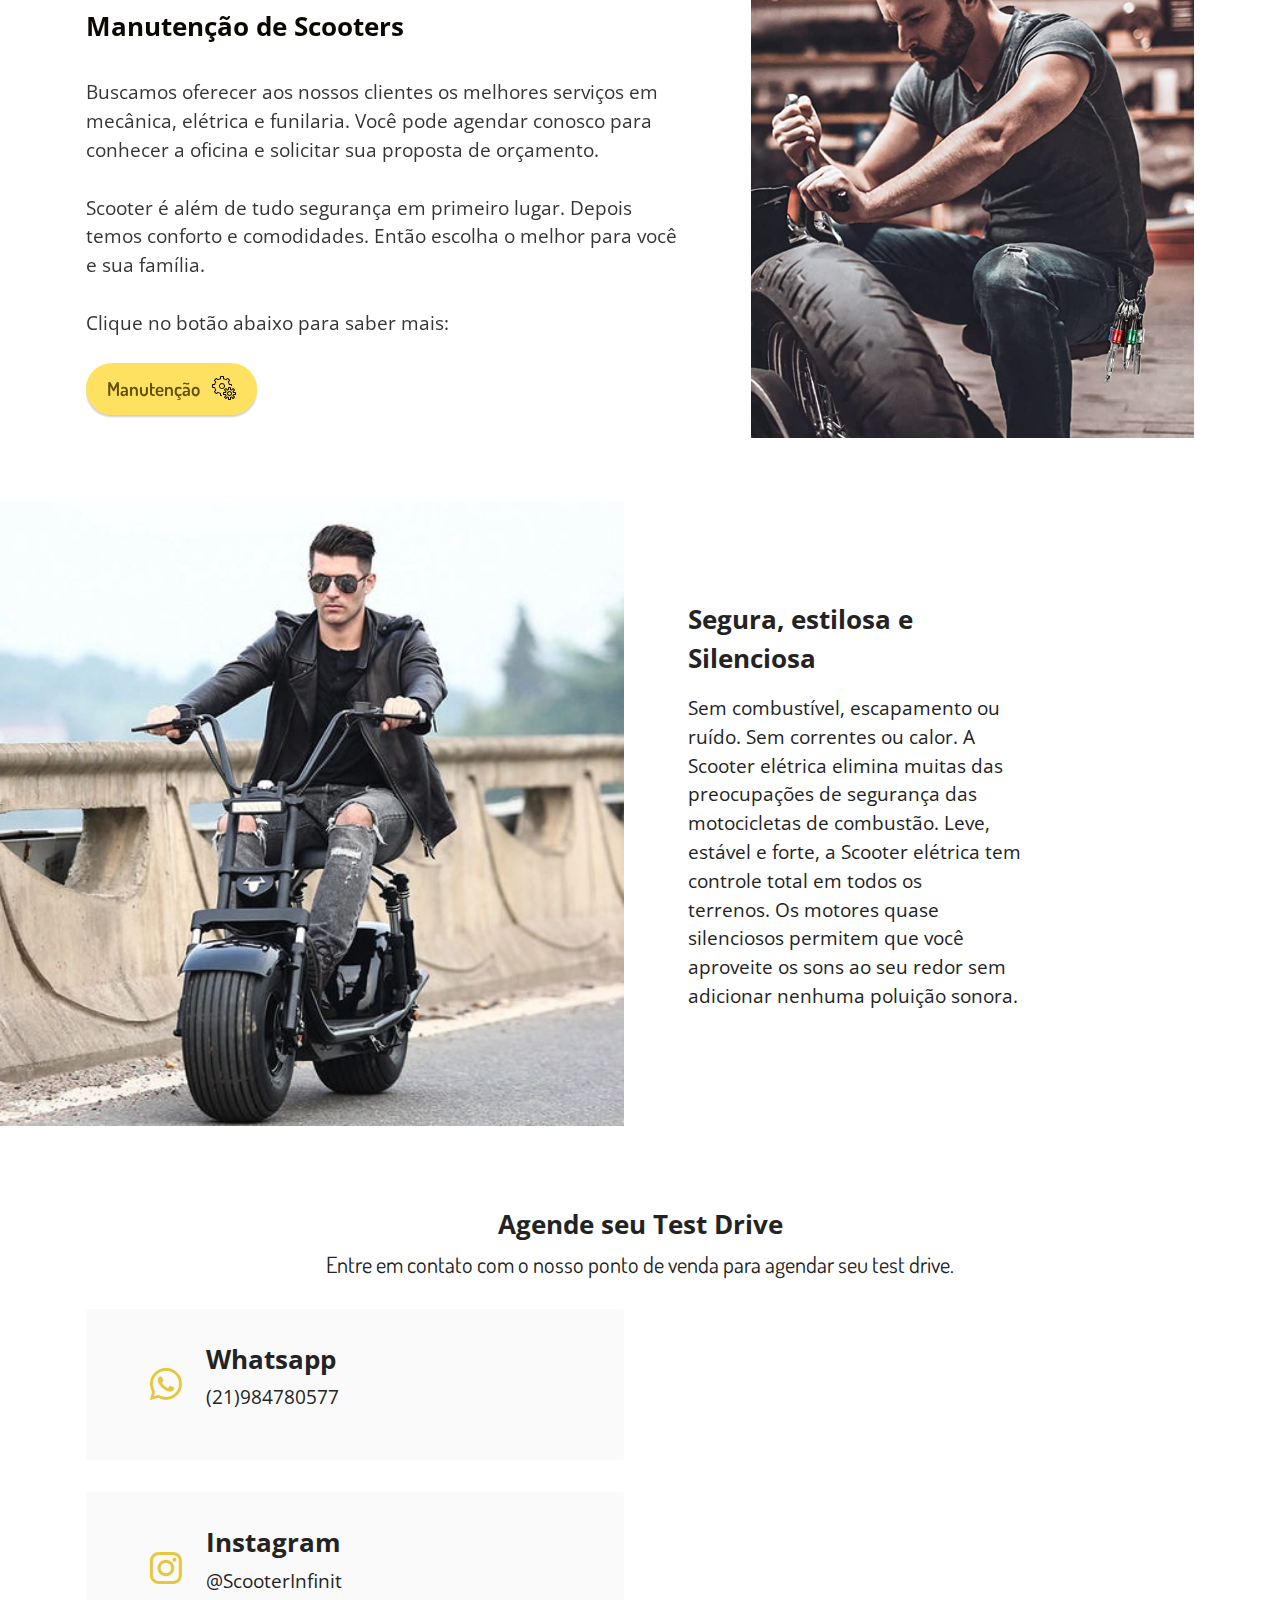
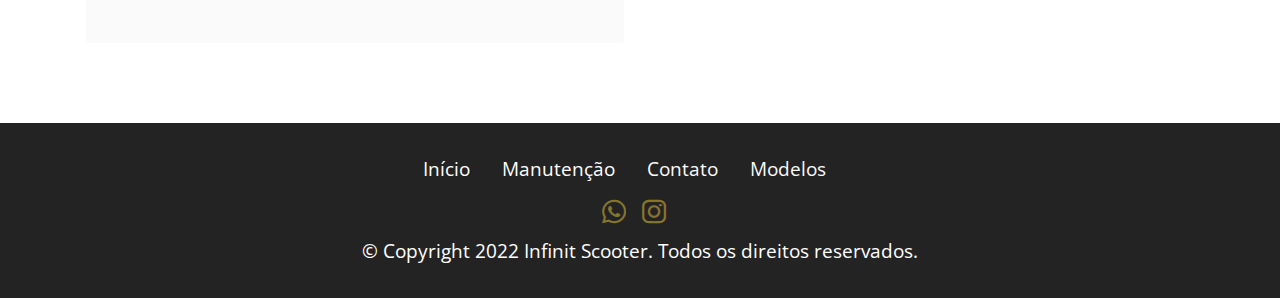
==== commit 1e036106: "Update index.html" ====
--- a/index.html
+++ b/index.html
@@ -8,13 +8,13 @@
   <meta name="twitter:card" content="summary_large_image"/>
   <meta name="twitter:image:src" content="">
   <meta property="og:image" content="">
-  <meta name="twitter:title" content="Infinit Scooter | Manutenção">
+  <meta name="twitter:title" content="Infinit Scooter | Vendas e Consertos">
   <meta name="viewport" content="width=device-width, initial-scale=1, minimum-scale=1">
   <link rel="shortcut icon" href="assets/images/android-icon-121x121.png" type="image/x-icon">
   <meta name="description" content="">
   
   
-  <title>Infinit Scooter | Manutenção</title>
+  <title>Infinit Scooter | Vendas e Consertos</title>
   <!-- Start of Async Drift Code -->
 <script>
     "use strict";
@@ -48,6 +48,7 @@
   <link rel="stylesheet" href="assets/bootstrap/css/bootstrap.min.css">
   <link rel="stylesheet" href="assets/bootstrap/css/bootstrap-grid.min.css">
   <link rel="stylesheet" href="assets/bootstrap/css/bootstrap-reboot.min.css">
+  <link rel="stylesheet" href="assets/parallax/jarallax.css">
   <link rel="stylesheet" href="assets/animatecss/animate.css">
   <link rel="stylesheet" href="assets/dropdown/css/style.css">
   <link rel="stylesheet" href="assets/socicon/css/styles.css">
@@ -107,266 +108,308 @@
     </nav>
 </section>
 
-<section data-bs-version="5.1" class="header2 cid-tiuxEaHhKc mbr-fullscreen" data-bg-video="https://vimeo.com/753649441" id="header2-82">
+<section data-bs-version="5.1" class="header2 cid-thflBVlGKm mbr-fullscreen" data-bg-video="https://vimeo.com/753649200" id="header2-m">
 
     
 
     <div class="mbr-fallback-image disabled"></div>
-    <div class="mbr-overlay" style="opacity: 0.5; background-color: rgb(10, 8, 1);"></div>
+    <div class="mbr-overlay" style="opacity: 0.3; background-color: rgb(0, 0, 0);"></div>
 
     <div class="container-fluid">
         <div class="row">
             <div class="col-12 col-lg-5">
-                <h1 class="mbr-section-title mbr-fonts-style mb-3 display-1"><strong>SERVIÇOS DE MANUTENÇÃO</strong></h1>
-                <h2 class="mbr-section-subtitle mbr-fonts-style mb-3 display-2"><div></div></h2>
                 
+                <h2 class="mbr-section-subtitle mbr-fonts-style mb-3 display-1"><strong>BEM VINDO A</strong></h2>
+                <p class="mbr-text mbr-fonts-style display-1"><strong>INFINIT SCOOTER</strong></p>
                 
             </div>
         </div>
     </div>
 </section>
 
-<section data-bs-version="5.1" class="content5 cid-tmx5WS9QiR" id="content5-a2">
+<section data-bs-version="5.1" class="slider4 mbr-embla cid-thfmlFxyRv" id="slider4-r">
+    
+    
+    <div class="position-relative text-center">
+        <div class="mbr-section-head">
+            <h4 class="mbr-section-title mbr-fonts-style align-center mb-0 display-5">
+                <strong>NOSSOS MODELOS</strong></h4>
+            
+        </div>
+        <div class="embla mt-4" data-skip-snaps="true" data-align="center" data-contain-scroll="trimSnaps" data-loop="true" data-auto-play="true" data-auto-play-interval="10" data-draggable="true">
+            <div class="embla__viewport container-fluid">
+                <div class="embla__container">
+                    <div class="embla__slide slider-image item active" style="margin-left: 0rem; margin-right: 0rem;">
+                        <div class="slide-content">
+                            <div class="item-wrapper">
+                                <div class="item-img">
+                                    <img src="assets/images/3-2-640x640.png" alt="Mobirise Website Builder" data-slide-to="0" data-bs-slide-to="0">
+                                </div>
+                            </div>
+                            <div class="item-content">
+                                <h5 class="item-title mbr-fonts-style display-7"><strong>Scooter Elétrica X-7</strong></h5>
+                                
+                                
+                            </div>
+                            <div class="mbr-section-btn item-footer mt-2"><a href="Scooter Elétrica X-7.html" class="btn item-btn btn-black display-7">Mais Informações</a></div>
+                        </div>
+                    </div><div class="embla__slide slider-image item" style="margin-left: 0rem; margin-right: 0rem;">
+                        <div class="slide-content">
+                            <div class="item-wrapper">
+                                <div class="item-img">
+                                    <img src="assets/images/7-2-640x640.png" alt="Mobirise Website Builder" data-slide-to="1" data-bs-slide-to="1">
+                                </div>
+                            </div>
+                            <div class="item-content">
+                                <h5 class="item-title mbr-fonts-style display-7"><strong>Scooter Elétrica X-11</strong></h5>
+                                
+                                
+                            </div>
+                            <div class="mbr-section-btn item-footer mt-2"><a href="Scooter Elétrica X-11.html" class="btn item-btn btn-black display-7">Mais Informações</a></div>
+                        </div>
+                    </div><div class="embla__slide slider-image item" style="margin-left: 0rem; margin-right: 0rem;">
+                        <div class="slide-content">
+                            <div class="item-wrapper">
+                                <div class="item-img">
+                                    <img src="assets/images/8-1-640x640.png" alt="Mobirise Website Builder" data-slide-to="2" data-bs-slide-to="2">
+                                </div>
+                            </div>
+                            <div class="item-content">
+                                <h5 class="item-title mbr-fonts-style display-7"><strong>Scooter Elétrica X-12</strong></h5>
+                                
+                                
+                            </div>
+                            <div class="mbr-section-btn item-footer mt-2"><a href="Scooter Elétrica X-12.html" class="btn item-btn btn-black display-7">Mais Informações</a></div>
+                        </div>
+                    </div><div class="embla__slide slider-image item" style="margin-left: 0rem; margin-right: 0rem;">
+                        <div class="slide-content">
+                            <div class="item-wrapper">
+                                <div class="item-img">
+                                    <img src="assets/images/design-sem-nome-2-1080x1080.png" alt="Mobirise Website Builder" data-slide-to="3" data-bs-slide-to="3">
+                                </div>
+                            </div>
+                            <div class="item-content">
+                                <h5 class="item-title mbr-fonts-style display-7"><strong>Scooter Elétrica X-16</strong></h5>
+                                
+                                
+                            </div>
+                            <div class="mbr-section-btn item-footer mt-2"><a href="Scooter elétrica x-16.html" class="btn item-btn btn-black display-7">Mais Informações</a></div>
+                        </div>
+                    </div><div class="embla__slide slider-image item" style="margin-left: 0rem; margin-right: 0rem;">
+                        <div class="slide-content">
+                            <div class="item-wrapper">
+                                <div class="item-img">
+                                    <img src="assets/images/carrossel-640x640.png" alt="Mobirise Website Builder" data-slide-to="4" data-bs-slide-to="4">
+                                </div>
+                            </div>
+                            <div class="item-content">
+                                <h5 class="item-title mbr-fonts-style display-7"><strong>Scooter Elétrica x-20</strong></h5>
+                                
+                                
+                            </div>
+                            <div class="mbr-section-btn item-footer mt-2"><a href="Scooter Elétrica X-20.html" class="btn item-btn btn-black display-7">Mais Informações</a></div>
+                        </div>
+                    </div><div class="embla__slide slider-image item" style="margin-left: 0rem; margin-right: 0rem;">
+                        <div class="slide-content">
+                            <div class="item-wrapper">
+                                <div class="item-img">
+                                    <img src="assets/images/carrossel-1-640x640.png" alt="Mobirise Website Builder" data-slide-to="5" data-bs-slide-to="5">
+                                </div>
+                            </div>
+                            <div class="item-content">
+                                <h5 class="item-title mbr-fonts-style display-7"><strong>Scooter Elétrica MC-20</strong></h5>
+                                
+                                
+                            </div>
+                            <div class="mbr-section-btn item-footer mt-2"><a href="Scooter Elétrica MC-20.html" class="btn item-btn btn-black display-7">Mais Informações</a></div>
+                        </div>
+                    </div><div class="embla__slide slider-image item" style="margin-left: 0rem; margin-right: 0rem;">
+                        <div class="slide-content">
+                            <div class="item-wrapper">
+                                <div class="item-img">
+                                    <img src="assets/images/carrossel-2-640x640.png" alt="Mobirise Website Builder" data-slide-to="6" data-bs-slide-to="6">
+                                </div>
+                            </div>
+                            <div class="item-content">
+                                <h5 class="item-title mbr-fonts-style display-7"><strong>Scooter Elétrica MC-21</strong></h5>
+                                
+                                
+                            </div>
+                            <div class="mbr-section-btn item-footer mt-2"><a href="Scooter Elétrica MC-21.html" class="btn item-btn btn-black display-7">Mais Informações</a></div>
+                        </div>
+                    </div><div class="embla__slide slider-image item" style="margin-left: 0rem; margin-right: 0rem;">
+                        <div class="slide-content">
+                            <div class="item-wrapper">
+                                <div class="item-img">
+                                    <img src="assets/images/design-sem-nome-640x640.png" alt="Mobirise Website Builder" data-slide-to="7" data-bs-slide-to="7">
+                                </div>
+                            </div>
+                            <div class="item-content">
+                                <h5 class="item-title mbr-fonts-style display-7"><strong>Scooter Elétrica MC-30</strong></h5>
+                                
+                                
+                            </div>
+                            <div class="mbr-section-btn item-footer mt-2"><a href="Scooter Elétrica MC-30.html" class="btn item-btn btn-black display-7">Mais Informações</a></div>
+                        </div>
+                    </div><div class="embla__slide slider-image item" style="margin-left: 0rem; margin-right: 0rem;">
+                        <div class="slide-content">
+                            <div class="item-wrapper">
+                                <div class="item-img">
+                                    <img src="assets/images/carrossel-3-640x640.png" alt="Mobirise Website Builder" data-slide-to="8" data-bs-slide-to="8">
+                                </div>
+                            </div>
+                            <div class="item-content">
+                                <h5 class="item-title mbr-fonts-style display-7"><strong>Tricíclo Elétrico</strong></h5>
+                                
+                                
+                            </div>
+                            <div class="mbr-section-btn item-footer mt-2"><a href="Triciclo.html" class="btn item-btn btn-black display-7">Mais Informações</a></div>
+                        </div>
+                    </div>
+                    
+                    
+                    
+                </div>
+            </div>
+            <button class="embla__button embla__button--prev">
+                <span class="mobi-mbri mobi-mbri-arrow-prev mbr-iconfont" aria-hidden="true"></span>
+                <span class="sr-only visually-hidden visually-hidden">Previous</span>
+            </button>
+            <button class="embla__button embla__button--next">
+                <span class="mobi-mbri mobi-mbri-arrow-next mbr-iconfont" aria-hidden="true"></span>
+                <span class="sr-only visually-hidden visually-hidden">Next</span>
+            </button>
+        </div>
+    </div>
+</section>
+
+<section data-bs-version="5.1" class="header7 cid-ti6SDFR7Tj mbr-fullscreen mbr-parallax-background" id="header7-65">
+
+    
+
+    
+    <div class="mbr-overlay" style="opacity: 0.3; background-color: rgb(0, 0, 0);"></div>
+
+    <div class="text-right container">
+        <div class="row">
+            <div class="col-12 col-lg-5">
+                <h1 class="mbr-section-title mbr-fonts-style mb-3 display-1"><strong>INFINIT&nbsp;</strong><strong>SCOOTER</strong></h1>
+                
+                <p class="mbr-text mbr-fonts-style display-5">Scooters construídas para lidar com o seu dia-a-dia.</p>
+                
+            </div>
+        </div>
+    </div>
+</section>
+
+<section data-bs-version="5.1" class="features12 cid-ti742BkW5O" id="features13-66">
+
+    
+
+    
     
     <div class="container">
         <div class="row justify-content-center">
-            <div class="col-md-12 col-lg-12">
-                
-                <h4 class="mbr-section-subtitle mbr-fonts-style mb-4 display-5">SOBRE MANUTENÇÃO:</h4>
-                <p class="mbr-text mbr-fonts-style display-7">Acreditamos que se locomover deve ser a melhor parte do seu dia. E é por isso que estamos comprometidos em mantê-lo andando.
-<br>Seja um ajuste, personalização, manutenção ou reparo de pneu furado; se a sua scooter precisar algum serviço, existem duas maneiras de nos contatar:</p>
-            </div>
-        </div>
-    </div>
-</section>
-
-<section data-bs-version="5.1" class="features18 cid-thg5z496oD" id="features19-22">
-
-    
-
-    
-    
-    <div>
-        <div class="row justify-content-center">
-            <div class="card col-12 col-lg offset-lg-1">
+            <div class="col-12 col-lg-6">
                 <div class="card-wrapper">
-                    <h6 class="card-title mbr-fonts-style mb-4 display-5"><strong>1. Centro de Serviços Infinit Scooter</strong></h6>
-                    <p class="mbr-text mbr-fonts-style display-7">Visite o Centro de Atendimento da nossa loja. Nossa equipe de mecânicos profissionais realiza manutenção no local e pode ajudar a responder a quaisquer perguntas que você possa ter sobre sua Scooter elétrica.</p>
-                    <div class="mbr-section-btn"><a class="btn btn-warning display-4" href="https://www.google.com/maps/place/Infinit+scooter+eletrica/@-22.9361164,-43.382614,15z/data=!4m5!3m4!1s0x0:0x65577a7add7eebd1!8m2!3d-22.9361164!4d-43.382614" target="_blank"><span class="mobi-mbri mobi-mbri-pin mbr-iconfont mbr-iconfont-btn" style="color: rgb(10, 8, 1);"></span>Onde fica?</a></div>
-                </div>
-            </div>
-            <div class="col-12 col-lg-4">
-                <div class="image-wrapper">
-                    <img src="assets/images/249328-reservada-para-andressa-entregar-ate-1910-as-22h-mecanico-de-motos-entenda-como-funciona-essa-1036x692.png" alt="Mobirise Website Builder">
-                </div>
-            </div>
-        </div>
-    </div>
-</section>
-
-<section data-bs-version="5.1" class="features6 cid-tmflq3oJvc" id="features7-9j">
-    <!---->
-    
-
-    
-    
-    <div class="container-fluid">
-        <div class="card-wrapper">
-            <div class="row align-items-center">
-                <div class="col-12 col-lg-5">
-                    <div class="image-wrapper">
-                        <img src="assets/images/screenshot-2-542x703.png" alt="Mobirise Website Builder">
-                    </div>
-                </div>
-                <div class="col-12 col-lg">
+                    <div class="card-box align-left">
+                        <h4 class="card-title mbr-fonts-style mb-4 display-1">
+                            <strong>Por que optar por uma Scooter?</strong></h4>
+                        <p class="mbr-text mbr-fonts-style mb-4 display-7">Ajuda no combate à poluição das grandes cidades pois tem ZERO emissão de gás carbônico para o ambiente. Os motores elétricos possuem maior eficiência, baixo custo e não queimam combustíveis fósseis responsáveis pela emissão de CO² e gases de efeitoestufa. Carregue. Começe o dia em 100%</p>
+                        <div class="mbr-section-btn"><a class="btn btn-warning display-4" href="https://api.whatsapp.com/send?phone=21984780577&text=Ol%C3%A1%2C%20Gostaria%20de%20Tirar%20Algumas%20D%C3%BAvidas!%20" target="_blank">Contato</a></div>
+                    </div>
+                </div>
+            </div>
+            <div class="col-12 col-lg-6">
+                <div class="item mbr-flex">
+                    <div class="icon-box">
+                        <span class="mbr-iconfont mobi-mbri-growing-chart mobi-mbri" style="color: rgb(255, 225, 97); fill: rgb(255, 225, 97);"></span>
+                    </div>
                     <div class="text-box">
-                        <h5 class="mbr-title mbr-fonts-style display-5"><strong>2. Suporte especializado ao cliente</strong></h5>
-                        <p class="mbr-text mbr-fonts-style display-7">Nossa equipe interna de suporte ao produto é a melhor do mercado. Eles podem ajudá-lo a solucionar problemas de manutenção por telefone, ou agendar uma revisão na sua scooter (Entre em contato por Whatsapp: (21) 98478-0577) para falar diretamente com nossa equipe.</p>
-                        
-                        <div class="mbr-section-btn pt-3"><a href="https://api.whatsapp.com/send?phone=5581984460411&text=Ol%C3%A1%2C%20Gostaria%20de%20tirar%20algumas%20d%C3%BAvidas!" class="btn btn-warning display-4" target="_blank">Mais Informações</a></div>
-                    </div>
-                </div>
-            </div>
-        </div>
-    </div>
-</section>
-
-<section data-bs-version="5.1" class="slider2 cid-tmBj4sCuDo" id="slider2-au">
-    
-
+                        <h4 class="icon-title mbr-black mbr-fonts-style display-7">
+                            <strong>Design</strong></h4>
+                        <h5 class="icon-text mbr-black mbr-fonts-style display-4">A combinação perfeita de utilidade, prática e inovação.</h5>
+                    </div>
+                </div>
+                <div class="item mbr-flex">
+                    <div class="icon-box">
+                        <span class="mbr-iconfont mobi-mbri-edit-2 mobi-mbri" style="color: rgb(255, 225, 97); fill: rgb(255, 225, 97);"></span>
+                    </div>
+                    <div class="text-box">
+                        <h4 class="icon-title mbr-black mbr-fonts-style display-7">
+                            <strong>Comodidade</strong></h4>
+                        <h5 class="icon-text mbr-black mbr-fonts-style display-4">Construído para acomodar uma ampla gama de alturas e tamanhos de piloto.</h5>
+                    </div>
+                </div>
+                <div class="item mbr-flex">
+                    <div class="icon-box">
+                        <span class="mbr-iconfont mobi-mbri-globe mobi-mbri" style="color: rgb(255, 225, 97); fill: rgb(255, 225, 97);"></span>
+                    </div>
+                    <div class="text-box">
+                        <h4 class="icon-title mbr-black mbr-fonts-style display-7">
+                            <strong>Sustentável</strong><br>100% elétrico e não emite CO2</h4>
+                        <h5 class="icon-text mbr-black mbr-fonts-style display-4"><div></div></h5>
+                    </div>
+                </div>
+            </div>
+        </div>
+    </div>
+</section>
+
+<section data-bs-version="5.1" class="features18 cid-thfmeOblBK" id="features19-q">
+
+    
+
+    
     
     <div class="container">
         <div class="row justify-content-center">
-            <div class="col-12 col-md-11">
-                <div class="carousel slide" id="tmHuBVIuzd" data-ride="carousel" data-bs-ride="carousel" data-interval="5000" data-bs-interval="5000">
-                    
-                    <ol class="carousel-indicators">
-                        <li data-slide-to="0" data-bs-slide-to="0" class="active" data-target="#tmHuBVIuzd" data-bs-target="#tmHuBVIuzd"></li>
-                        <li data-slide-to="1" data-bs-slide-to="1" data-target="#tmHuBVIuzd" data-bs-target="#tmHuBVIuzd"></li><li data-slide-to="2" data-bs-slide-to="2" data-target="#tmHuBVIuzd" data-bs-target="#tmHuBVIuzd"></li>
-                        <li data-slide-to="3" data-bs-slide-to="3" data-target="#tmHuBVIuzd" data-bs-target="#tmHuBVIuzd"></li>
-                    </ol>
-                    <div class="carousel-inner">
-                        
-                        <div class="carousel-item slider-image item active">
-                            <div class="item-wrapper">
-                                <img class="d-block w-100" src="assets/images/mec-1600x720.jpg" alt="Mobirise Website Builder" data-slide-to="0" data-bs-slide-to="0">
-                                <div class="carousel-caption d-none d-md-block">
-                                    <h5 class="mbr-section-subtitle mbr-fonts-style display-5"></h5>
-                                    <p class="mbr-section-text mbr-fonts-style display-7"></p>
-                                </div>
-                            </div>
-                        </div><div class="carousel-item slider-image item">
-                            <div class="item-wrapper">
-                                <img class="d-block w-100" src="assets/images/calotas-1600x720.jpg" alt="Mobirise Website Builder" data-slide-to="1" data-bs-slide-to="1">
-                                <div class="carousel-caption d-none d-md-block">
-                                    <h5 class="mbr-section-subtitle mbr-fonts-style display-1"><strong>Para-lamas</strong></h5>
-                                    <p class="mbr-section-text mbr-fonts-style display-7">
-                                        Personalizável</p>
-                                </div>
-                            </div>
-                        </div><div class="carousel-item slider-image item">
-                            <div class="item-wrapper">
-                                <img class="d-block w-100" src="assets/images/capas-1600x720.jpg" alt="Mobirise Website Builder" data-slide-to="2" data-bs-slide-to="2">
-                                <div class="carousel-caption d-none d-md-block">
-                                    <h5 class="mbr-section-subtitle mbr-fonts-style display-1"><strong>Capacetes</strong></h5>
-                                    <p class="mbr-section-text mbr-fonts-style display-7">
-                                        personalizável</p>
-                                </div>
-                            </div>
-                        </div>
-                        <div class="carousel-item slider-image item">
-                            <div class="item-wrapper">
-                                <img class="d-block w-100" src="assets/images/bancos-1600x720.jpg" alt="Mobirise Website Builder" data-slide-to="3" data-bs-slide-to="3">
-                                <div class="carousel-caption d-none d-md-block">
-                                    <h5 class="mbr-section-subtitle mbr-fonts-style display-1"><strong>Bancos</strong></h5>
-                                    <p class="mbr-section-text mbr-fonts-style display-7">
-                                        Couro</p>
-                                </div>
-                            </div>
-                        </div>
-                    </div>
-                    <a class="carousel-control carousel-control-prev" role="button" data-slide="prev" data-bs-slide="prev" href="#tmHuBVIuzd">
-                        <span class="mobi-mbri mobi-mbri-arrow-prev" aria-hidden="true"></span>
-                        <span class="sr-only visually-hidden">Previous</span>
-                    </a>
-                    <a class="carousel-control carousel-control-next" role="button" data-slide="next" data-bs-slide="next" href="#tmHuBVIuzd">
-                        <span class="mobi-mbri mobi-mbri-arrow-next" aria-hidden="true"></span>
-                        <span class="sr-only visually-hidden">Next</span>
-                    </a>
-                </div>
-            </div>
-        </div>
-    </div>
-</section>
-
-<section data-bs-version="5.1" class="content17 cid-ti7hOVBUun" id="content17-6g">
-
-    
-
-    
-    
-    
-    <div class="container">
-        
-            <div class="row justify-content-center">
-                <div class="col-12 col-md-10">
-                    <div class="section-head align-center mb-4">
-                        <h3 class="mbr-section-title mb-0 mbr-fonts-style display-5">
-                            <strong>Perguntas frequentes sobre manutenção:</strong></h3>
-                        
-                    </div>
-                    
-                    <div id="bootstrap-toggle" class="toggle-panel accordionStyles tab-content">
-                        <div class="card mb-3">
-                            <div class="card-header" role="tab" id="headingOne">
-                                <a role="button" class="collapsed panel-title text-black" data-toggle="collapse" data-bs-toggle="collapse" data-core="" href="#collapse1_20" aria-expanded="false" aria-controls="collapse1">
-                                    <h6 class="panel-title-edit mbr-fonts-style mb-0 display-7"><strong>Que serviços são prestados?</strong></h6>
-                                    <span class="sign mbr-iconfont mbri-arrow-down"></span>
-                                </a>
-                            </div>
-                            <div id="collapse1_20" class="panel-collapse noScroll collapse" role="tabpanel" aria-labelledby="headingOne">
-                                <div class="panel-body">
-                                    <p class="mbr-fonts-style panel-text display-7">Oferecemos serviço completo para Scooters elétrica- todos os anos e todos os modelos (sujeito à disponibilidade de peças). Nossa equipe de mecânicos treinados oferece educação básica de serviço, manutenção e personalização. Também oferecemos inspeções pós-colisão. Traga a sua Scooter para um diagnóstico.</p>
-                                </div>
-                            </div>
-                        </div>
-                        <div class="card mb-3">
-                            <div class="card-header" role="tab" id="headingTwo">
-                                <a role="button" class="collapsed panel-title text-black" data-toggle="collapse" data-bs-toggle="collapse" data-core="" href="#collapse2_20" aria-expanded="false" aria-controls="collapse2">
-                                    <h6 class="panel-title-edit mbr-fonts-style mb-0 display-7"><strong>Quanto custa o serviço?</strong></h6>
-                                    <span class="sign mbr-iconfont mbri-arrow-down"></span>
-                                </a>
-
-                            </div>
-                            <div id="collapse2_20" class="panel-collapse noScroll collapse" role="tabpanel" aria-labelledby="headingTwo">
-                                <div class="panel-body">
-                                    <p class="mbr-fonts-style panel-text display-7">O preço varia de acordo com o serviço que você selecionar. Entre em contato diretamente com a nossa loja ou&nbsp; com nosso whatsapp para obter os serviços e preços disponíveis.</p>
-                                </div>
-                            </div>
-                        </div>
-                        <div class="card mb-3">
-                            <div class="card-header" role="tab" id="headingThree">
-                                <a role="button" class="collapsed panel-title text-black" data-toggle="collapse" data-bs-toggle="collapse" data-core="" href="#collapse3_20" aria-expanded="false" aria-controls="collapse3">
-                                    <h6 class="panel-title-edit mbr-fonts-style mb-0 display-7"><strong>Com que frequência devo fazer a manutenção da minha scooter?
-</strong><div><strong><br></strong></div></h6>
-                                    <span class="sign mbr-iconfont mbri-arrow-down"></span>
-                                </a>
-                            </div>
-                            <div id="collapse3_20" class="panel-collapse noScroll collapse" role="tabpanel" aria-labelledby="headingThree">
-                                <div class="panel-body">
-                                    <p class="mbr-fonts-style panel-text display-7">Como regra, recomendamos um ajuste básico pelo menos a cada seis meses, mas ficar de olho em como, onde e quando você pilota pode ajudá-lo a desenvolver uma rotina mais personalizada</p>
-                                </div>
-                            </div>
-                        </div>
-                        <div class="card mb-3">
-                            <div class="card-header" role="tab" id="headingThree">
-                                <a role="button" class="collapsed panel-title text-black" data-toggle="collapse" data-bs-toggle="collapse" data-core="" href="#collapse4_20" aria-expanded="false" aria-controls="collapse4">
-                                    <h6 class="panel-title-edit mbr-fonts-style mb-0 display-7"><strong>Como posso personalizar a minha scooter?</strong></h6>
-                                    <span class="sign mbr-iconfont mbri-arrow-down"></span>
-                                </a>
-                            </div>
-                            <div id="collapse4_20" class="panel-collapse noScroll collapse" role="tabpanel" aria-labelledby="headingThree">
-                                <div class="panel-body">
-                                    <p class="mbr-fonts-style panel-text display-7">
-                                       Nosso centro de serviço pode personalizar sua scooter por uma taxa. Se você ainda não comprou a sua, haverá opções de personalização durante o checkout.</p>
-                                </div>
-                            </div>
-                        </div>
-                        <div class="card mb-3">
-                            <div class="card-header" role="tab" id="headingThree">
-                                <a role="button" class="collapsed panel-title text-black" data-toggle="collapse" data-bs-toggle="collapse" data-core="" href="#collapse5_20" aria-expanded="false" aria-controls="collapse5">
-                                   <h6 class="panel-title-edit mbr-fonts-style mb-0 display-7"><strong>Quanto custa o Serviço de personalização?</strong></h6>
-                                        <span class="mbr-iconfont mobi-mbri-arrow-down mobi-mbri"></span>
-                                </a>
-                            </div>
-                            <div id="collapse5_20" class="panel-collapse noScroll collapse" role="tabpanel" aria-labelledby="headingThree">
-                                <div class="panel-body">
-                                    <p class="mbr-fonts-style panel-text display-7">
-                                       O preço varia de acordo com o serviço que você selecionar. Entre em contato diretamente com o nosso whatsapp para obter os serviços e preços disponíveis.</p>
-                                </div>
-                            </div>
-                        </div>
-                        <div class="card mb-3">
-                            <div class="card-header" role="tab" id="headingThree">
-                                <a role="button" class="collapsed panel-title text-black" data-toggle="collapse" data-bs-toggle="collapse" data-core="" href="#collapse6_20" aria-expanded="false" aria-controls="collapse6">
-                                    <h6 class="panel-title-edit mbr-fonts-style mb-0 display-7"><strong>A manutenção é oferecida para todas as Scooters?</strong></h6>
-                                    <span class="mbr-iconfont mobi-mbri-arrow-down mobi-mbri"></span>
-                                </a>
-                            </div>
-                            <div id="collapse6_20" class="panel-collapse noScroll collapse" role="tabpanel" aria-labelledby="headingThree">
-                                <div class="panel-body">
-                                    <p class="mbr-fonts-style panel-text display-7">
-                                       Nosso Centro de Serviço pode oferecer mão de obra para manutenção e reparos para todas as Scooters. As peças estão sujeitas à disponibilidade. Se você tiver uma peça específica em mente, sinta-se à vontade para entrar em contato com o nosso whatsapp.</p>
-                                </div>
-                            </div>
-                        </div>
-                    </div>
-                </div>
-            </div>
-        </div>
-</section>
-
-<section data-bs-version="5.1" class="contacts3 map1 cid-tiz293EuuQ" id="contacts3-8u">
+            <div class="card col-12 col-lg">
+                <div class="card-wrapper">
+                    <h6 class="card-title mbr-fonts-style mb-4 display-5"><strong>Manutenção de Scooters</strong></h6>
+                    <p class="mbr-text mbr-fonts-style display-7">Buscamos oferecer aos nossos clientes os melhores serviços em mecânica, elétrica e funilaria. Você pode agendar conosco para conhecer a oficina e solicitar sua proposta de orçamento.
+<br>
+<br>Scooter é além de tudo segurança em primeiro lugar. Depois temos conforto e comodidades. Então escolha o melhor para você e sua família.
+<br>
+<br>Clique no botão abaixo para saber mais:</p>
+                    <div class="mbr-section-btn"><a class="btn btn-warning display-4" href="manutencao.html"><span class="mbri-setting mbr-iconfont mbr-iconfont-btn" style="color: rgb(10, 8, 1);"></span>Manutenção&nbsp;</a></div>
+                </div>
+            </div>
+            <div class="col-12 col-lg-5">
+                <div class="image-wrapper">
+                    <img src="assets/images/716jhklmfzl.-ac-sx679-679x679.jpg" alt="Mobirise Website Builder">
+                </div>
+            </div>
+        </div>
+    </div>
+</section>
+
+<section data-bs-version="5.1" class="image1 cid-ti77DA9Vzo" id="image1-68">
+    
+
+    
+    
+
+    <div>
+        <div class="row align-items-center">
+            <div class="col-12 col-lg-6">
+                <div class="image-wrapper">
+                    <img src="assets/images/d-nq-np-893098-mlb41588814934-042020-o-500x500.jpg" alt="Mobirise Website Builder">
+                    
+                </div>
+            </div>
+            <div class="col-12 col-lg-4">
+                <div class="text-wrapper">
+                    <h3 class="mbr-section-title mbr-fonts-style mb-3 display-5"><strong>Segura, estilosa e Silenciosa</strong></h3>
+                    <p class="mbr-text mbr-fonts-style display-7">
+                        Sem combustível, escapamento ou ruído. Sem correntes ou calor. A Scooter elétrica elimina muitas das preocupações de segurança das motocicletas de combustão. Leve, estável e forte, a Scooter elétrica tem controle total em todos os terrenos.&nbsp;Os motores quase silenciosos permitem que você aproveite os sons ao seu redor sem adicionar nenhuma poluição sonora.</p>
+                </div>
+            </div>
+        </div>
+    </div>
+</section>
+
+<section data-bs-version="5.1" class="contacts3 map1 cid-tiyXCeeW8g" id="contacts3-8s">
 
     
 
@@ -382,12 +425,12 @@
             <div class="card col-12 col-md-6">
                 <div class="card-wrapper">
                     <div class="image-wrapper">
-                        <a href="https://api.whatsapp.com/send?phone=21984780577&text=Ol%C3%A1%2C%20Gostaria%20de%20Tirar%20Algumas%20D%C3%BAvidas!%20" target="_blank"><span class="mbr-iconfont socicon-whatsapp socicon" style="color: rgb(230, 198, 59); fill: rgb(230, 198, 59);"></span></a>
+                        <a href="https://api.whatsapp.com/send?phone=21984780577&text=Ol%C3%A1%2C%20Gostaria%20de%20Tirar%20Algumas%20D%C3%BAvidas!%20"><span class="mbr-iconfont socicon-whatsapp socicon" style="color: rgb(230, 198, 59); fill: rgb(230, 198, 59);"></span></a>
                     </div>
                     <div class="text-wrapper">
                         <h6 class="card-title mbr-fonts-style mb-1 display-5">
                             <strong>Whatsapp</strong></h6>
-                        <p class="mbr-text mbr-fonts-style display-7"><a href="https://api.whatsapp.com/send?phone=21984780577&text=Ol%C3%A1%2C%20Gostaria%20de%20Tirar%20Algumas%20D%C3%BAvidas!%20" class="text-black text-primary" target="_blank">(21) 984780577</a></p>
+                        <p class="mbr-text mbr-fonts-style display-7"><a href="https://api.whatsapp.com/send?phone=21984780577&text=Ol%C3%A1%2C%20Gostaria%20de%20Tirar%20Algumas%20D%C3%BAvidas!%20" class="text-black" target="_blank">(21)984780577</a></p>
                     </div>
                 </div>
                 <div class="card-wrapper">
@@ -397,12 +440,12 @@
                     <div class="text-wrapper">
                         <h6 class="card-title mbr-fonts-style mb-1 display-5">
                             <strong>Instagram</strong></h6>
-                        <p class="mbr-text mbr-fonts-style display-7">@Scooterinfinit</p>
+                        <p class="mbr-text mbr-fonts-style display-7">@ScooterInfinit</p>
                     </div>
                 </div>
             </div>
             <div class="map-wrapper col-12 col-md-6">
-                <div class="google-map"><iframe frameborder="0" style="border:0" src="https://www.google.com/maps/embed/v1/place?key=AIzaSyDk89J4FSunMF33ruMVWJaJht_Ro0kvoXs&amp;q=Estrada do Guerengue, 2076 - Loja D - Taquara, Rio de Janeiro - RJ 22713-001" allowfullscreen=""></iframe></div>
+                <div class="google-map"><iframe frameborder="0" style="border:0" src="https://www.google.com/maps/embed/v1/place?key=AIzaSyCNveGQ9bfpKFwWzQLLftrR9hNiHwdqQG8&amp;q=-22.936117299267167, -43.38261225497747" allowfullscreen=""></iframe></div>
             </div>
         </div>
     </div>
--- a/assets/parallax/jarallax.css
+++ b/assets/parallax/jarallax.css
@@ -0,0 +1,15 @@
+.jarallax {
+    position: relative;
+    z-index: 0;
+}
+.jarallax > .jarallax-img {
+    position: absolute;
+    object-fit: cover;
+    /* support for plugin https://github.com/bfred-it/object-fit-images */
+    font-family: 'object-fit: cover;';
+    top: 0;
+    left: 0;
+    width: 100%;
+    height: 100%;
+    z-index: -1;
+}